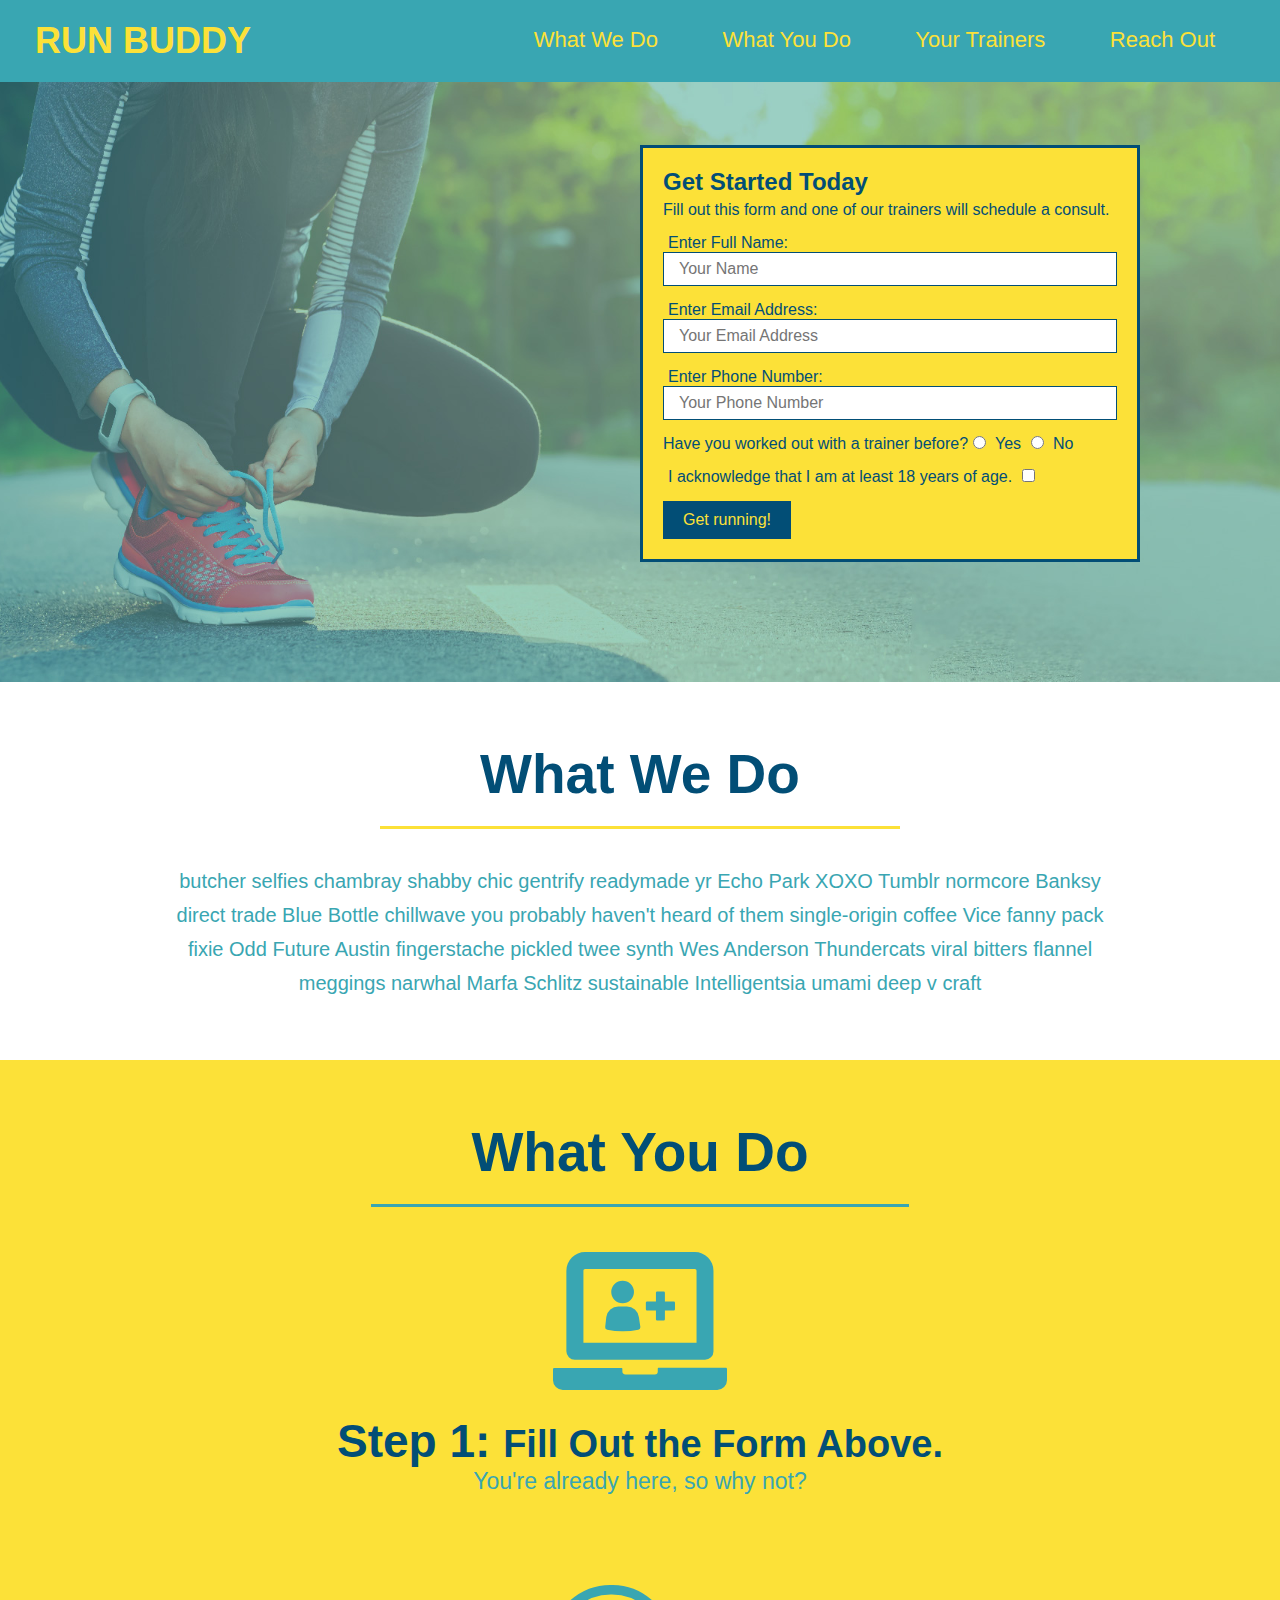
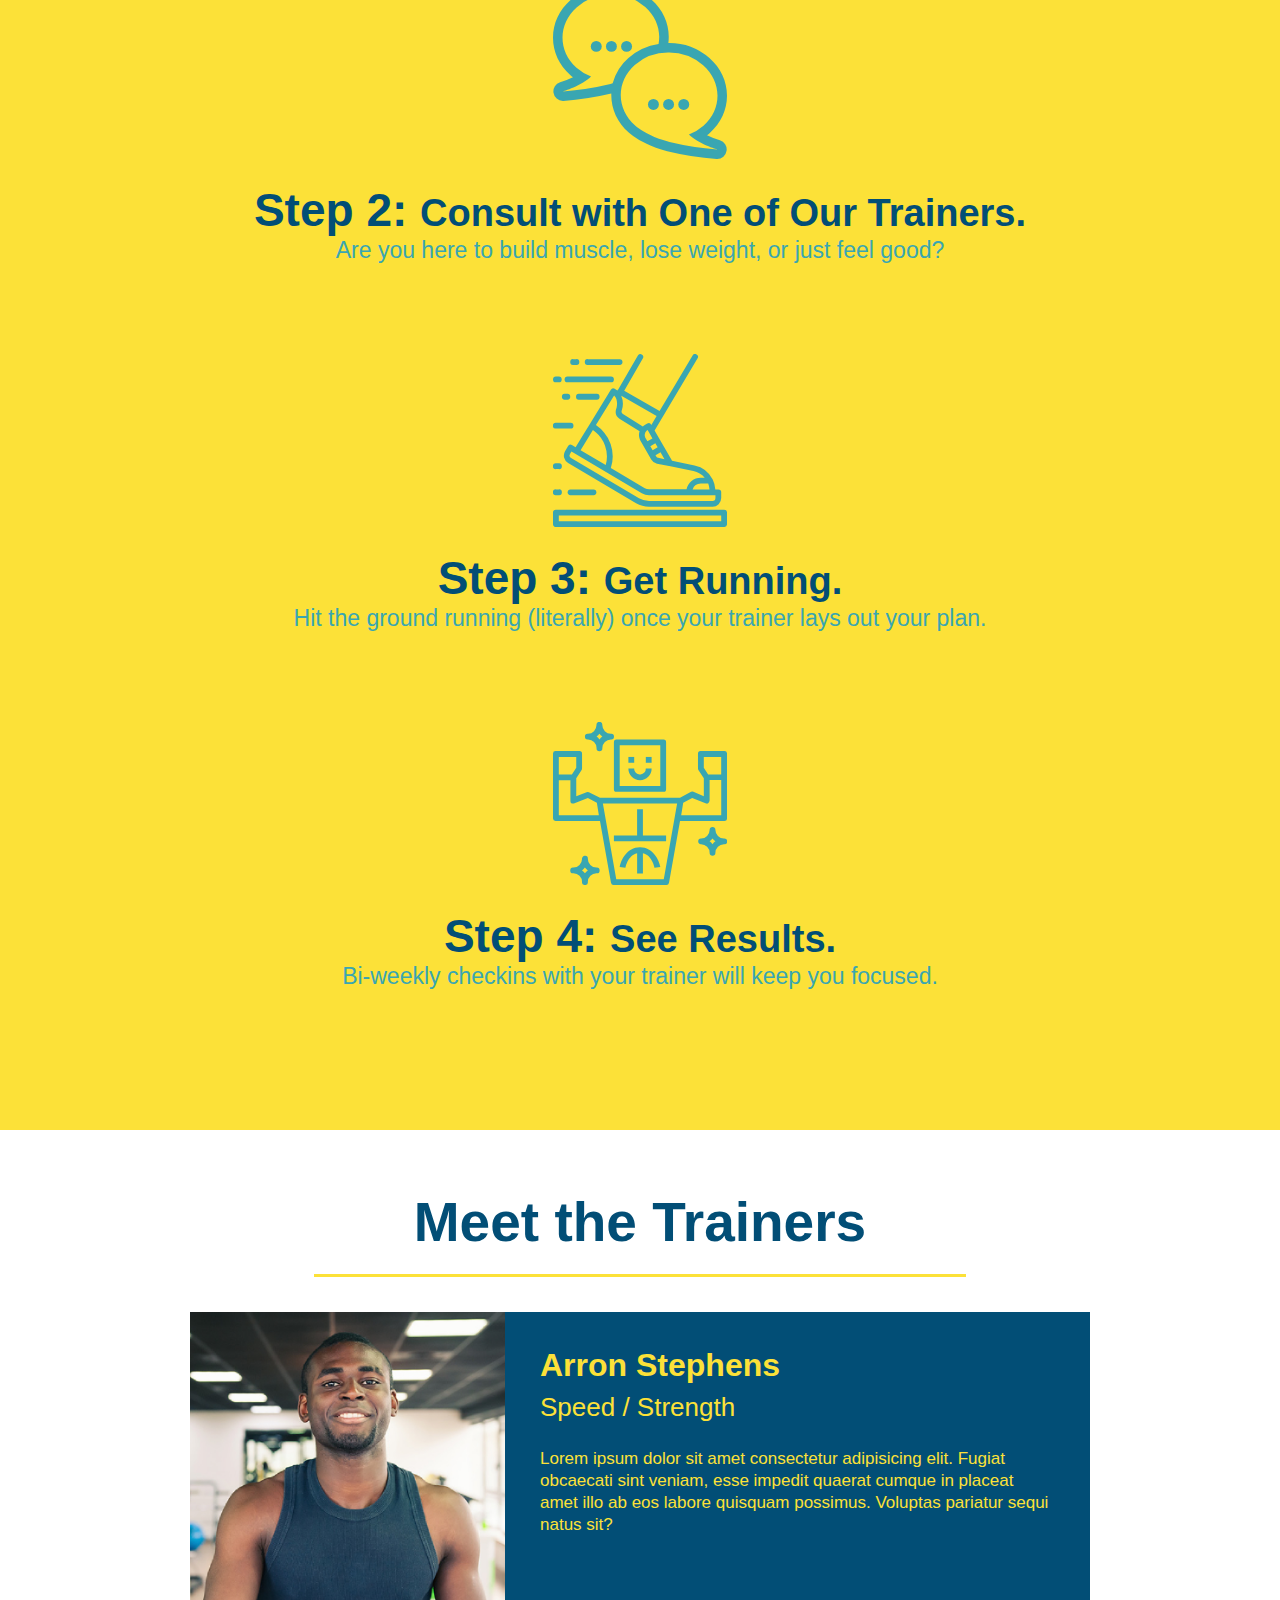
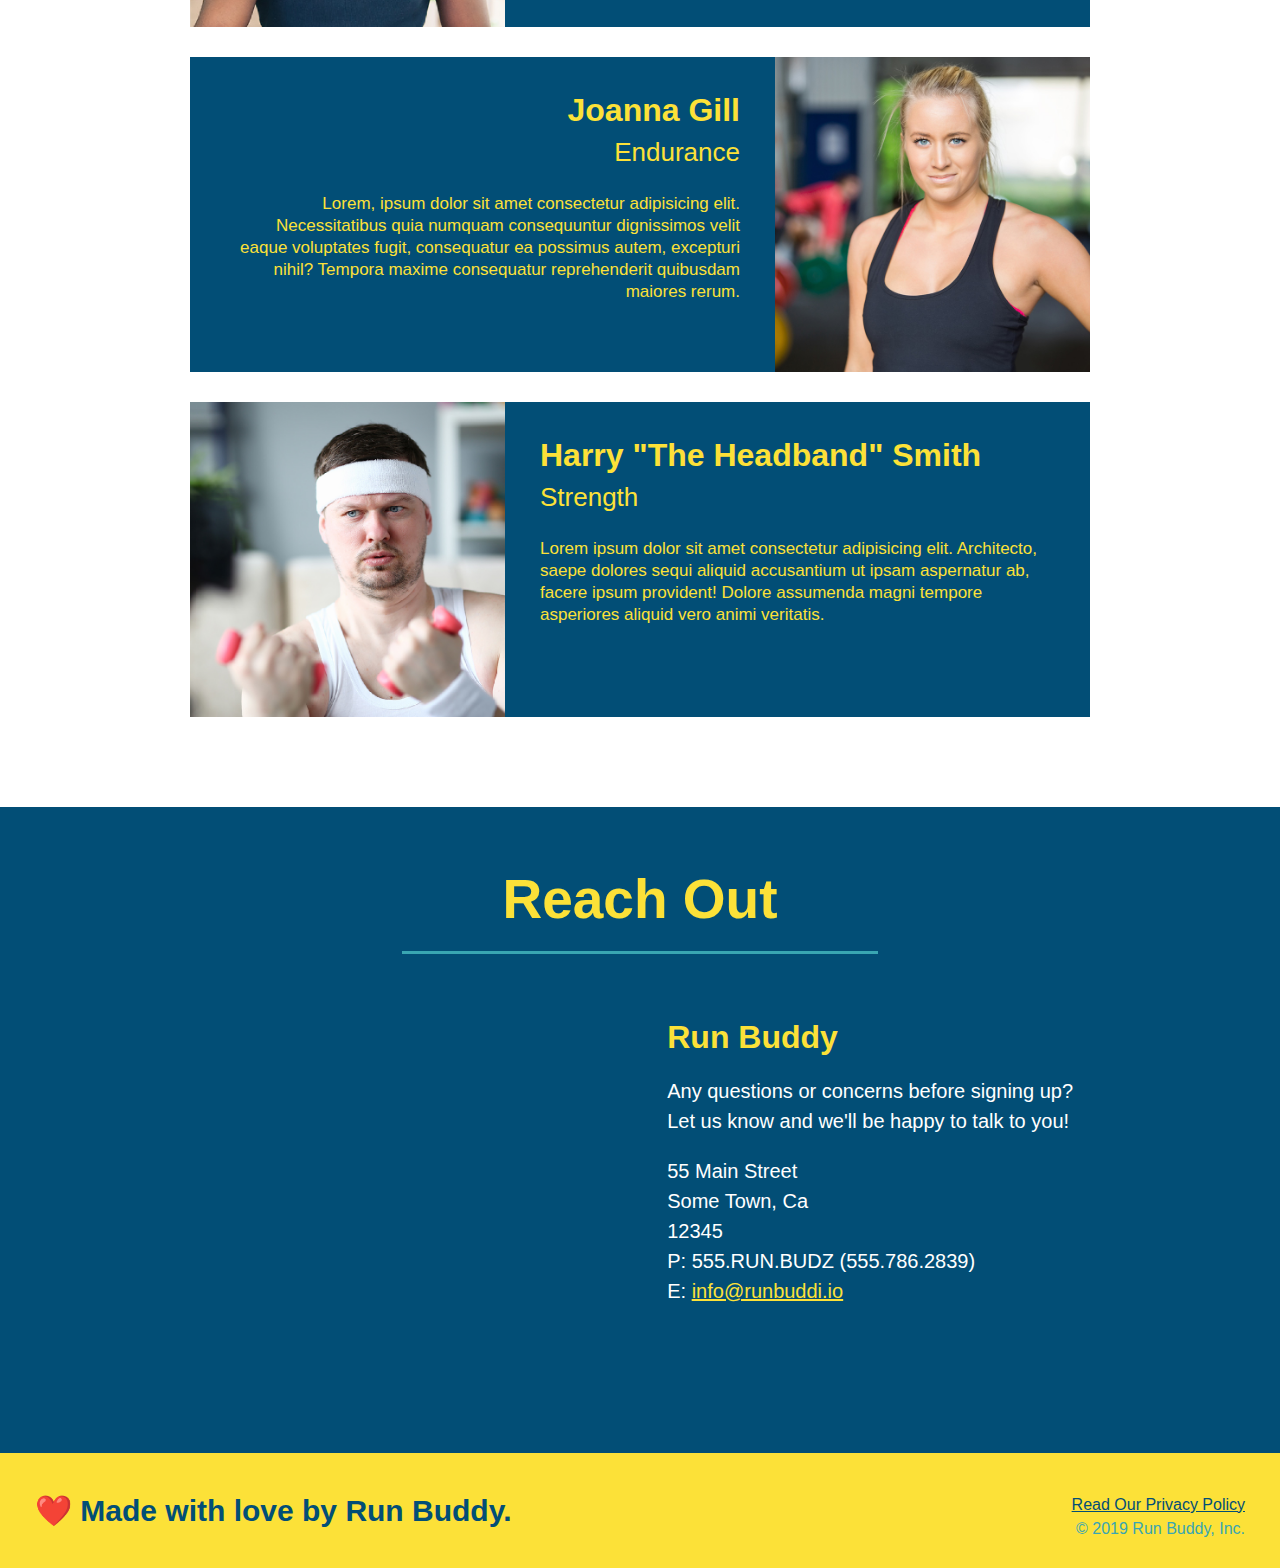
==== index.html @ 312d6d48 "privacy policy" ====
<!DOCTYPE html>
<html lang="en">
<head>
    <meta charset="UTF-8">
    <meta http-equiv="X-UA-Compatible" content="IE=edge">
    <meta name="viewport" content="width=device-width, initial-scale=1.0">
    <title>Run Buddy</title>
    <link rel="stylesheet" href="./assets/css/style.css" />
</head>
<body>
    <!-- navigation -->
    <header>
    <h1>
        <a href="/">RUN BUDDY</a>
    </h1>
    <nav>
        <!-- Unordered List Element -->
        <ul>
            <!-- list item element -->
            <li>
                <!-- anchor item element -->
                <a href="#what-we-do">What We Do</a>
            </li>
            <li>
                <a href="#what-you-do">What You Do</a>
            </li>
            <li>
                <a href="#your-trainers">Your Trainers</a>
            </li>
            <li>
                <a href="#reach-out">Reach Out</a>
            </li>
        </ul>
    </nav>
    </header>

    <!-- hero/jumbotron -->
    <section class="hero">
        <div class="hero-form">
            <h3>Get Started Today</h3>
            <p>Fill out this form and one of our trainers will schedule a consult.</p>
        <!-- add form element -->
        <form>
            <label for="name">Enter Full Name:</label>
            <input class="form-input" type="text" placeholder="Your Name" name="name" id="name" />
        
            <label for="email">Enter Email Address:</label>
            <input class="form-input" type="email" placeholder="Your Email Address" name="email" id="email" />
        
            <label for="phone">Enter Phone Number:</label>
            <input class="form-input" type="tel" placeholder="Your Phone Number" name="phone" id="phone" />
            <p>
                Have you worked out with a trainer before?
                <input type="radio" name="trainer-confirm" id="trainer-yes" />
                <label for="trainer-yes">Yes</label>
                <input type="radio" name="trainer-confirm" id="trainer-no" />
                <label for="trainer-no">No</label>
            </p>
            <p>
                <label for="age-confirm">
                    I acknowledge that I am at least 18 years of age.
                </label>
                <input type="checkbox" name="age-confirm" id="age-confirm" />
            </p>
            <!-- my code i initially put in
            <input type="submit" name="submit" id="submit" />
            <button for="submit">Get Running!</button> -->
            <button type="submit">
                Get running!
            </button>
        </form>
        </div>
    </section>
    <!-- end hero -->

    <!-- "what we do" section -->
    <section id="what-we-do" class="intro">
        <h2 class="section-title primary-border">What We Do</h2> 
        <p>
            butcher selfies chambray shabby chic gentrify readymade yr Echo Park XOXO Tumblr normcore Banksy direct trade Blue Bottle chillwave you probably haven't heard of them single-origin coffee Vice fanny pack fixie Odd Future Austin fingerstache pickled twee synth Wes Anderson Thundercats viral bitters flannel meggings narwhal Marfa Schlitz sustainable Intelligentsia umami deep v craft 
        </p>
    </section>

    <!-- "what you do" section -->
    <section id="what-you-do" class="steps"> 
        <h2 class="section-title secondary-border">What You Do</h2> 

        <div>
            <!-- insert this img element -->
            <img src="./assets/images/step-1.svg" alt="" />
            <h3>Step 1: <span>Fill Out the Form Above.</span></h3>
            <p>You're already here, so why not?</p>
        </div>

        <div>
            <img src="./assets/images/step-2.svg" alt="" />
            <h3>Step 2: <span>Consult with One of Our Trainers.</span></h3>
            <p>Are you here to build muscle, lose weight, or just feel good?</p>
        </div>

        <div>
            <img src="./assets/images/step-3.svg" alt="" />
            <h3>Step 3: <span>Get Running.</span></h3>
            <p>Hit the ground running (literally) once your trainer lays out your plan.</p>
        </div>

        <div>
            <img src="./assets/images/step-4.svg" alt="" />
            <h3>Step 4: <span>See Results.</span></h3>
            <p>Bi-weekly checkins with your trainer will keep you focused.</p>
        </div>
    </section>    

    <!-- "meet the trainers" section-->
    <section id="your-trainers" class="trainers">
        <h2 class="section-title primary-border">
            Meet the Trainers
        </h2>
        <article class="trainer">
            <img src="./assets/images/trainer-1.jpg" alt="Arron Stephens in his workout clothes, ready to pump iron." />
            <div class="trainer-bio text-left">
                <h3>Arron Stephens</h3>
                <h4>Speed / Strength</h4>
                <p>
                    Lorem ipsum dolor sit amet consectetur adipisicing elit. Fugiat obcaecati sint veniam, esse impedit quaerat cumque in placeat amet illo ab eos labore quisquam possimus. Voluptas pariatur sequi natus sit?
                </p>
            </div>
        </article>
        <article class="trainer">
            <!-- had the image source here instead of after, before looking at the provided code -->
            <div class="trainer-bio text-right">
                <h3>Joanna Gill</h3>
                <h4>Endurance</h4>
                <p>
                    Lorem, ipsum dolor sit amet consectetur adipisicing elit. Necessitatibus quia numquam consequuntur dignissimos velit eaque voluptates fugit, consequatur ea possimus autem, excepturi nihil? Tempora maxime consequatur reprehenderit quibusdam maiores rerum.
                </p>
            </div>
            <img src="./assets/images/trainer-2.jpg" alt="Joanna Gill in her workout clothes, ready for a run." />
        </article>
        <article class="trainer">
            <img src="./assets/images/trainer-3.jpg" alt="Harry 'The Headband' Smith in his workout clothes, holding weights." />
            <div class="trainer-bio text-left">
                <h3>Harry "The Headband" Smith</h3>
                <h4>Strength</h4>
                <p>
                    Lorem ipsum dolor sit amet consectetur adipisicing elit. Architecto, saepe dolores sequi aliquid accusantium ut ipsam aspernatur ab, facere ipsum provident! Dolore assumenda magni tempore asperiores aliquid vero animi veritatis.
                </p>
            </div>
        </article>
    </section>
    
    <!-- "reach out" section -->
    <section id="reach-out" class="contact">
        <h2 class="section-title secondary-border">Reach Out</h2>
        <div class="contact-info">
            <iframe src="https://www.google.com/maps/embed?pb=!1m18!1m12!1m3!1d3126.591413685088!2d-121.3497214490414!3d38.404695283339905!2m3!1f0!2f0!3f0!3m2!1i1024!2i768!4f13.1!3m3!1m2!1s0x809ac0a94593c237%3A0xb97032f7cb98a18d!2sWaterman%20Ranch%2C%209421%20Red%20Spruce%20Way%2C%20Elk%20Grove%2C%20CA%2095624!5e0!3m2!1sen!2sus!4v1647706991191!5m2!1sen!2sus" 
                width="400" 
                height="400" 
                style="border:0;" 
                allowfullscreen="" 
                loading="lazy">
            </iframe>
            <div>
                <h3>Run Buddy</h3>
                <p>
                    Any questions or concerns before signing up?
                    <br />
                    Let us know and we'll be happy to talk to you!
                </p>
                <address>
                    55 Main Street <br />
                    Some Town, Ca <br />
                    12345 <br />
                    P: 555.RUN.BUDZ (555.786.2839) <br />
                    E: <a href="mailto:info@runbuddi.io">info@runbuddi.io</a>
                </address>
            </div>
        </div>
    </section>

    <!-- footer -->
    <footer>
        <h2>❤️ Made with love by Run Buddy.</h2>
        <div>
            <a href="./privacy-policy.html">Read Our Privacy Policy</a><br />
            &copy; 2019  Run Buddy, Inc.
        </div>
    </footer>
</body>
</html>
---- assets/css/style.css ----
/* removing the default browser-enforced styles */
* {
    margin: 0;
    padding: 0;
    box-sizing: border-box;
}

body {
    /* Font and Font Colouring */
    color: #39a6b2;
    font-family: Helvetica, Arial, sans-serif;
}
/* applying styles to the <header */
header {
    padding: 20px 35px;
    background-color: #39a6b2;
}

/* styles the header's <h1> tag */
header h1 {
    font-weight: bold;
    font-size: 36px;
    color: #fce138;
    margin: 0;
    display: inline;
}

/* styles the header's <a> tag */
header a {
    text-decoration: none;
    color: #fce138;
}

/* styles the header's <nav> tag */
header nav {
    float: right;
    margin: 7px 0;
}

/* styles the <li> elements of the <nav> tag */
header nav ul li {
    display: inline;
}

/* styles the <a> tags under the <li> tag */
header nav ul li a {
    margin: 0 30px;
    font-weight: lighter;
    font-size: 22px;
}

/* styles the <footer> element */
footer {
    background: #fce138;
    width: 100%;
    padding: 40px 35px;
}

/* styles the <h2> element under the <footer> element */
footer h2 {
    display: inline;
    color: #024e76;
    font-size: 30px;
    margin: 0;
}

/* styles the <div> elements under the <footer> element */
footer div {
    float: right;
    line-height: 1.5;
    text-align: right;
}

/* styles the <a> element under the <footer> element */
footer a {
    color: #024e76;
}

/* section styling */
section {
    padding: 60px;;
}

/* hero styles start */
.hero {
    background-image: url(../images/hero-bg.jpg);
    height: 600px;
    background-size: cover;
    background-position: center;
    position: relative;
}

.hero-form {
    border: solid 3px #024e76;
    background-color: #fce138;
    color: #024e76;
    padding: 20px;
    width: 500px;
    position: absolute;
    bottom: 120px;
    right: 140px;
}

/* styling the form box */
section div h3 {
    margin: 0;
    font-size: 30px;
}

.hero-form p {
    margin: 5px 0 15px 0;
}

.hero-form h3 {
    font-size: 24px;
    margin: 0;
}

.form-input {
    border: 1px solid #024e76;
    display: block;
    padding: 7px 15px;
    font-size: 16px;
    color: #024e76;
    width: 100%;
    margin-bottom: 15px;
}

.hero-form label {
    margin: 0 5px;
}

.hero-form button {
    color:#fce138;
    background-color: #024e76;
    border:none;
    padding: 10px 20px;
    font-size: 16px;
}
/* hero styles end */

.section-title {
    font-size: 55px;
    color: #024e76;
    margin-bottom: 35px;
    padding: 0 100px 20px 100px;
    display: inline-block;
    border-bottom: 3px solid;
}

.primary-border {
    border-color: #fce138;
}

.secondary-border {
    border-color: #39a6b2;
}

/* intro styles start */
.intro {
    text-align: center;
}

.intro p {
    line-height: 1.7;
    color: #39a6b2;
    width: 80%;
    font-size: 20px;
    margin: 0 auto;
}
/* intro styles end */

/* steps styles start */
.steps {
    text-align: center;
    background: #fce138;
}

.steps div {
    margin-bottom: 80px;
}

.steps img {
    width: 15%;
    margin: 10px 0;
}

.steps h3 {
    color: #024e76;
    font-size: 46px;
    margin-top: 10px;
}

.steps p {
    color: #39a6b2;
    font-size: 23px;
}

.steps span {
    font-size: 38px;
}
/* steps styles end */

/* trainers styles start */
.trainers {
    text-align: center;
}

.trainer {
    width: 900px;
    margin: 0 auto 30px auto;
    background: #024e76;
    color: #fce138;
    overflow: auto;
}

.trainer img {
    width: 35%;
    float: left;
}

.trainer-bio {
    padding: 35px;
    float: left;
    width: 65%;
}

.trainer-bio h3 {
    font-size: 32px;
    margin-bottom: 8px;
}

.trainer-bio h4 {
    font-weight: lighter;
    font-size: 26px;
    margin-bottom: 25px;
}

.trainer-bio p {
    font-size: 17px;
    line-height: 1.3;
}

/* Utility class CSS */
.text-left {
    text-align: left;
}

.text-right {
    text-align: right;
}
/* trainers style end */

/* contact styling */
.contact {
    background-color: #024e76;
    text-align: center;
}

.contact h2 {
    color: #fce138;
}

.contact-info iframe {
    width: 400px;
    height: 400px;
}

/* what i had done 
.contact-info div {
    display: inline-block;
    text-align: left;
    line-height: 1.5;
    color: #ffffff;
    padding: 60px;
}
*/
.contact-info div {
    width: 410px;
    display: inline-block;
    vertical-align: top;
    text-align: left;
    margin: 30px 0 0 60px;
    color: #ffffff;
}

.contact-info div h3 {
    color: #fce138;
    font-size: 32px;
}

.contact-info p,
.contact-info address {
    margin: 20px 0;
    line-height: 1.5;
    font-size: 20px;
    font-style: normal;
}

.contact-info div a {
    color: #fce138;
}
/* reach out styles end */
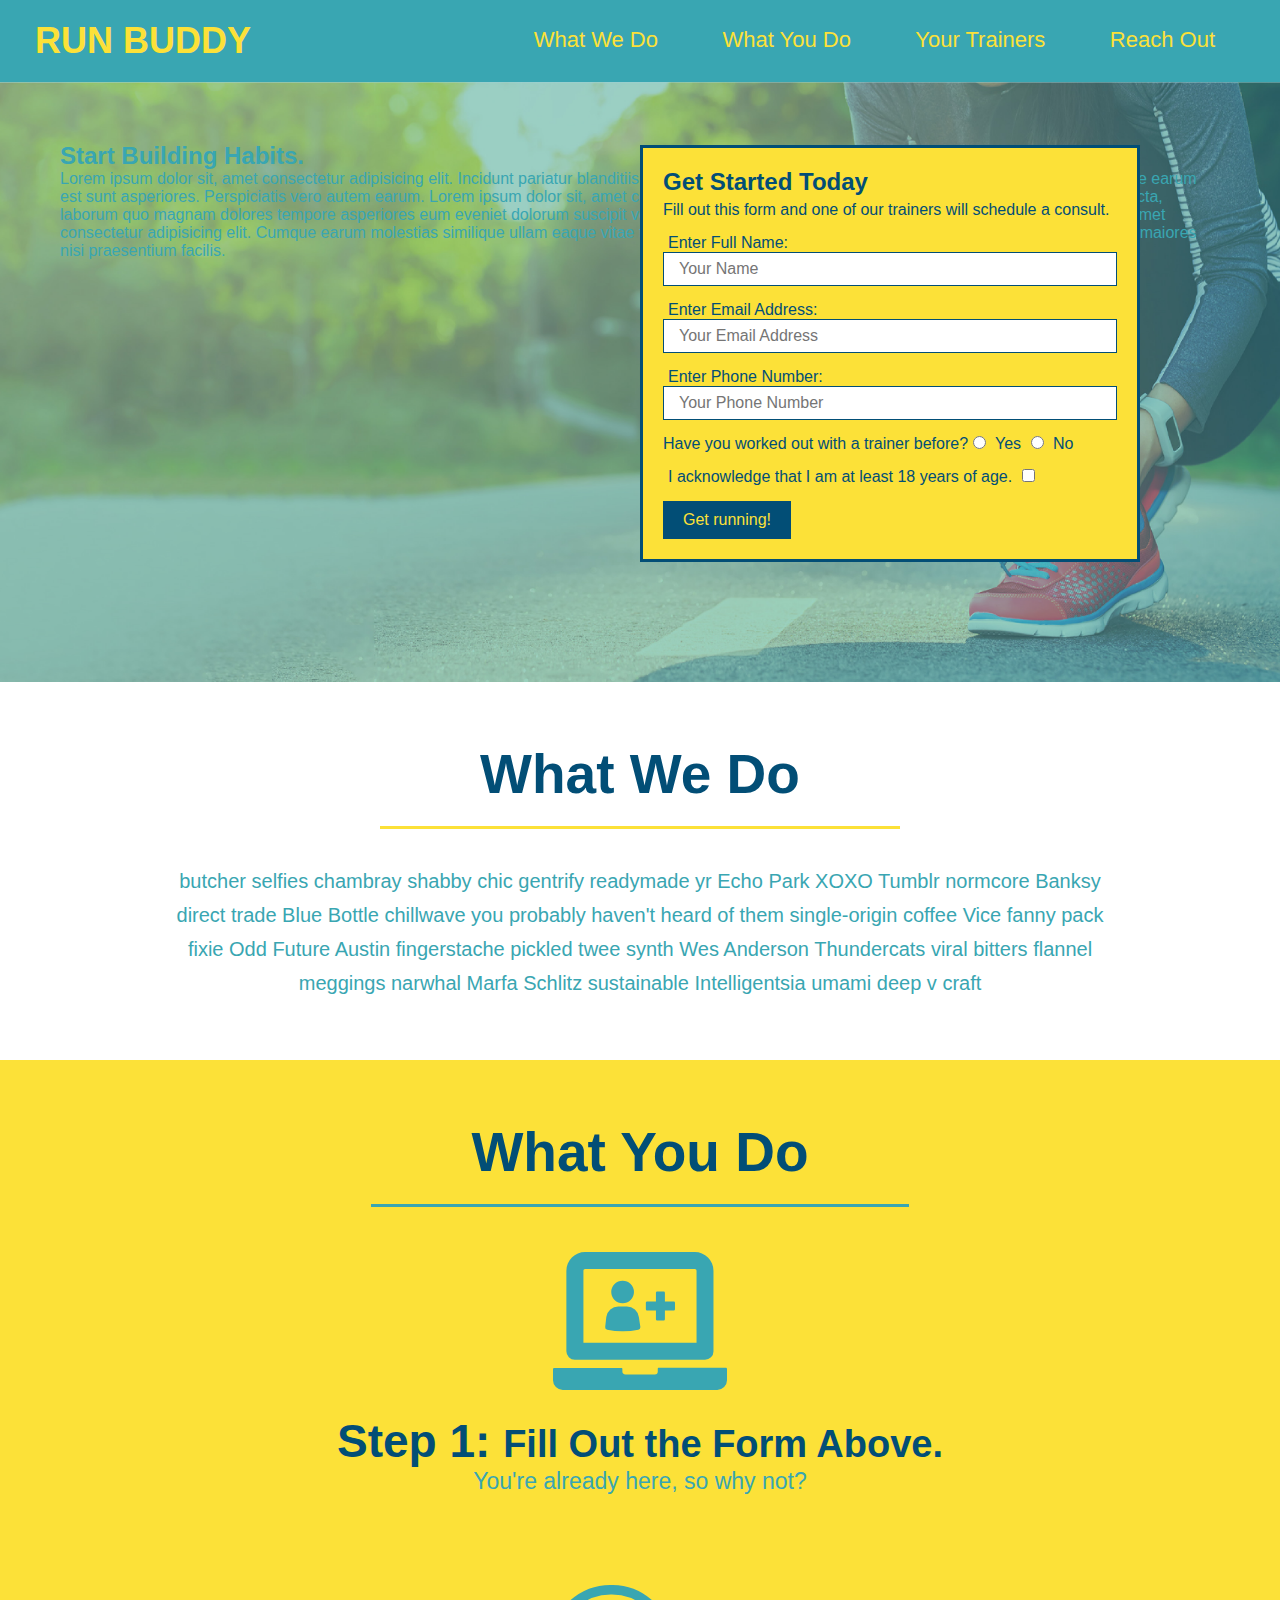
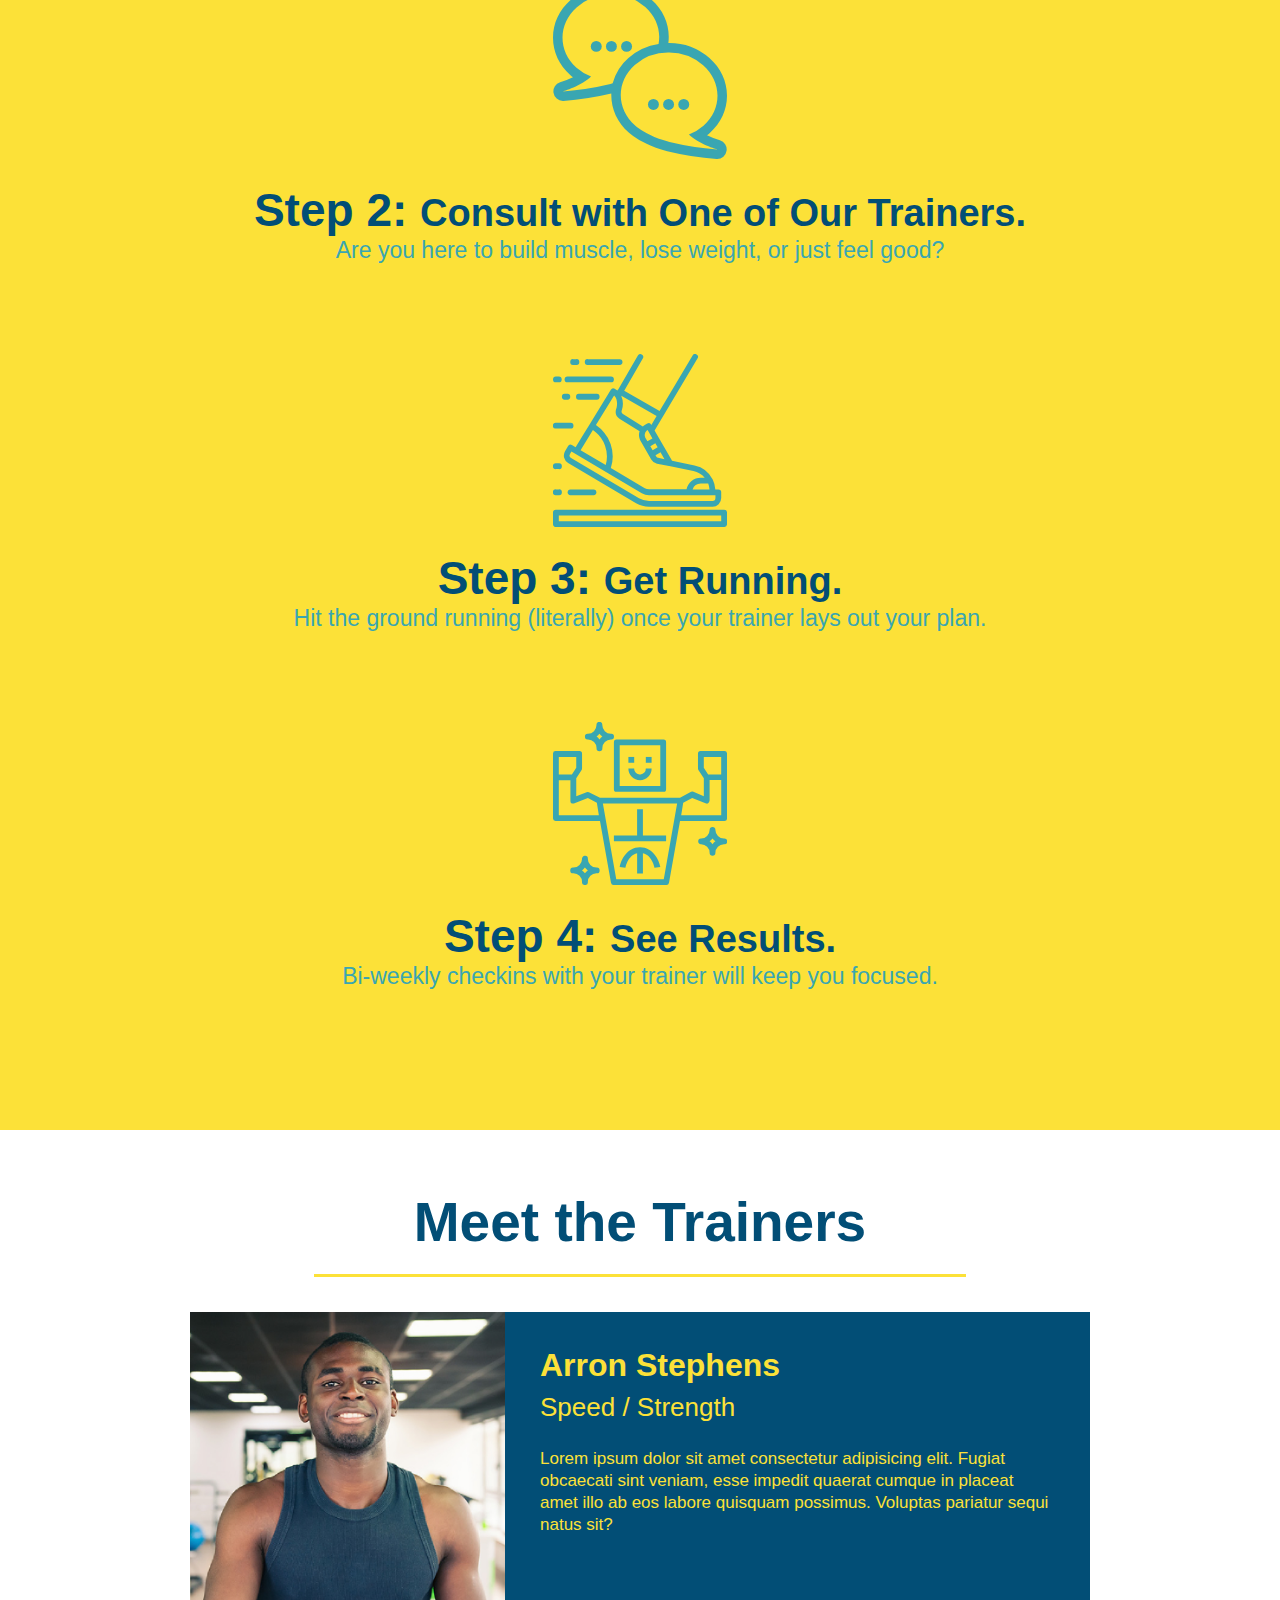
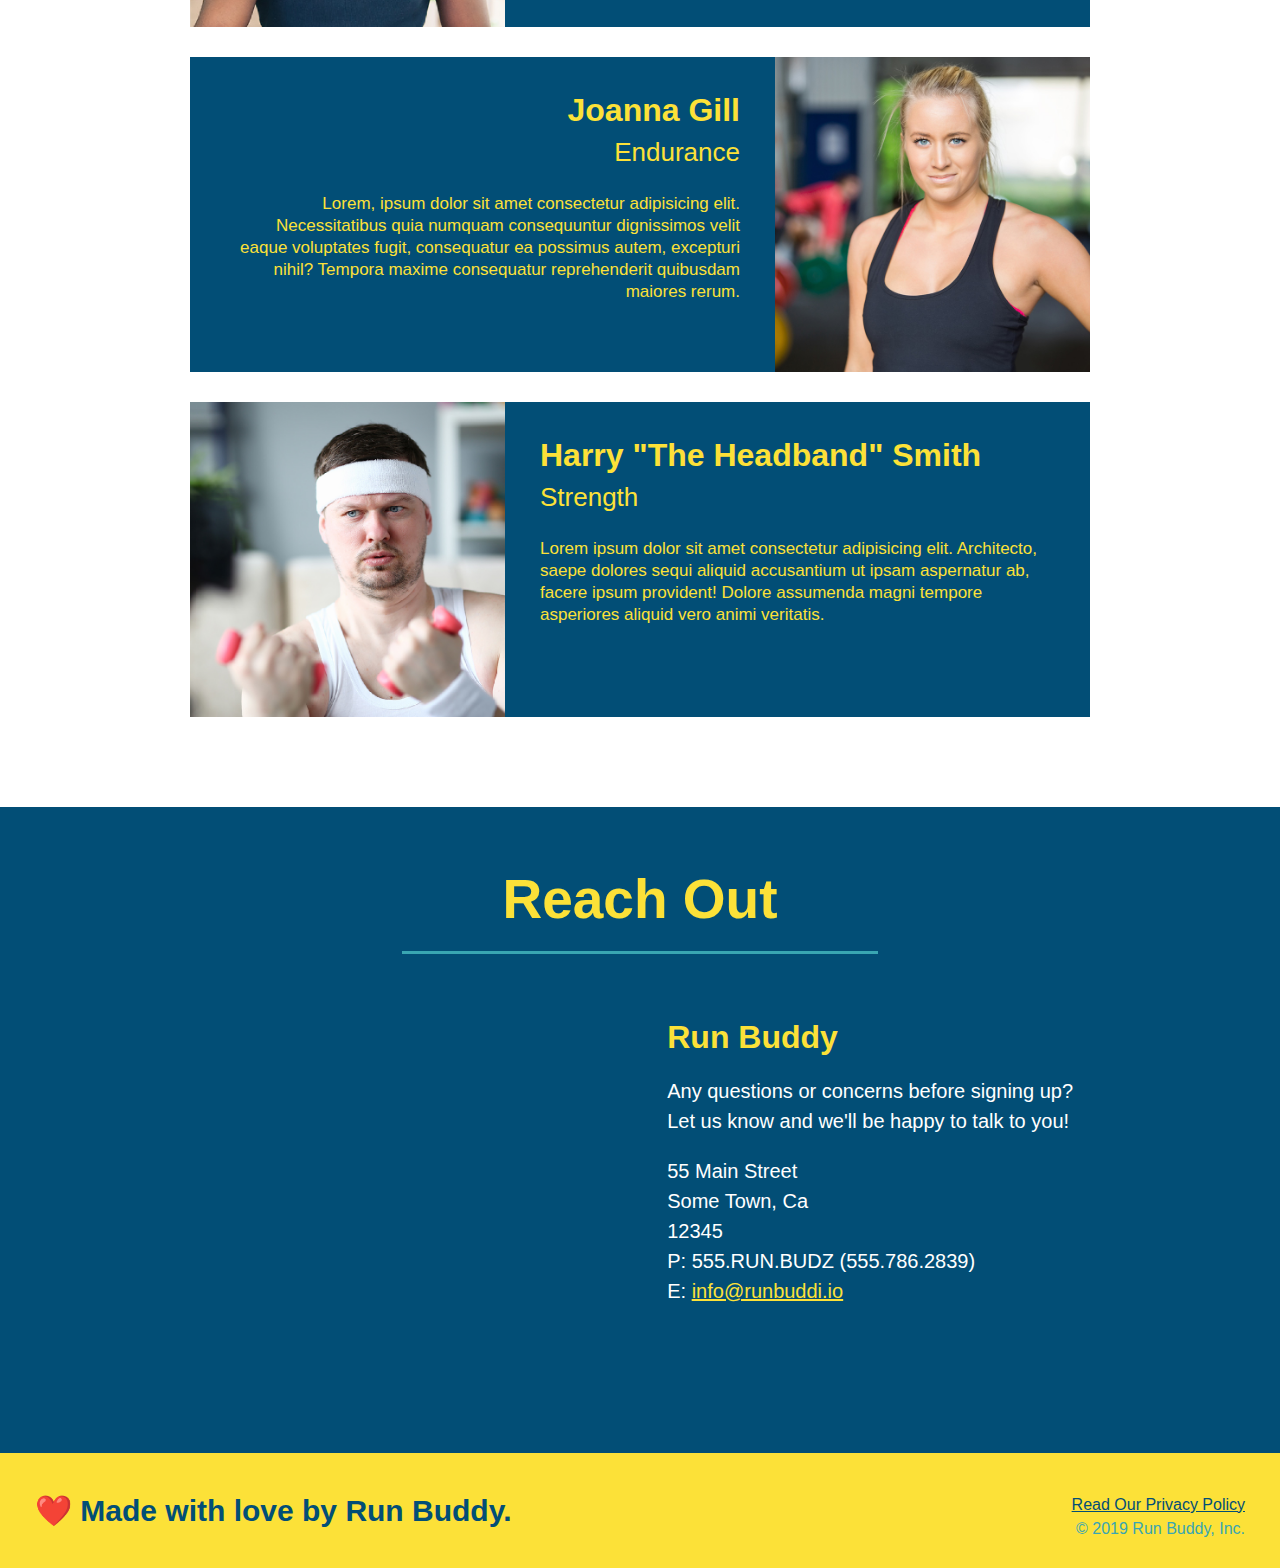
==== commit 0c5ca69e: "add content to hero, replace image" ====
--- a/index.html
+++ b/index.html
@@ -36,6 +36,15 @@
 
     <!-- hero/jumbotron -->
     <section class="hero">
+        <!-- Hero Element Updates -->
+        <div class="hero-cta">
+            <h2>
+                Start Building Habits.
+            </h2>
+            <p>
+                Lorem ipsum dolor sit, amet consectetur adipisicing elit. Incidunt pariatur blanditiis neque nisi quisquam ad nulla id laboriosam eveniet. Aut natus sapiente earum est sunt asperiores. Perspiciatis vero autem earum. Lorem ipsum dolor sit, amet consectetur adipisicing elit. Recusandae quae sit ut libero ipsum cum dicta, laborum quo magnam dolores tempore asperiores eum eveniet dolorum suscipit voluptatibus dignissimos deleniti reprehenderit. Lorem ipsum, dolor sit amet consectetur adipisicing elit. Cumque earum molestias similique ullam eaque vitae temporibus natus et. Quas ex eveniet dolorem illum repellat id adipisci maiores nisi praesentium facilis.
+            </p>
+        </div>
         <div class="hero-form">
             <h3>Get Started Today</h3>
             <p>Fill out this form and one of our trainers will schedule a consult.</p>
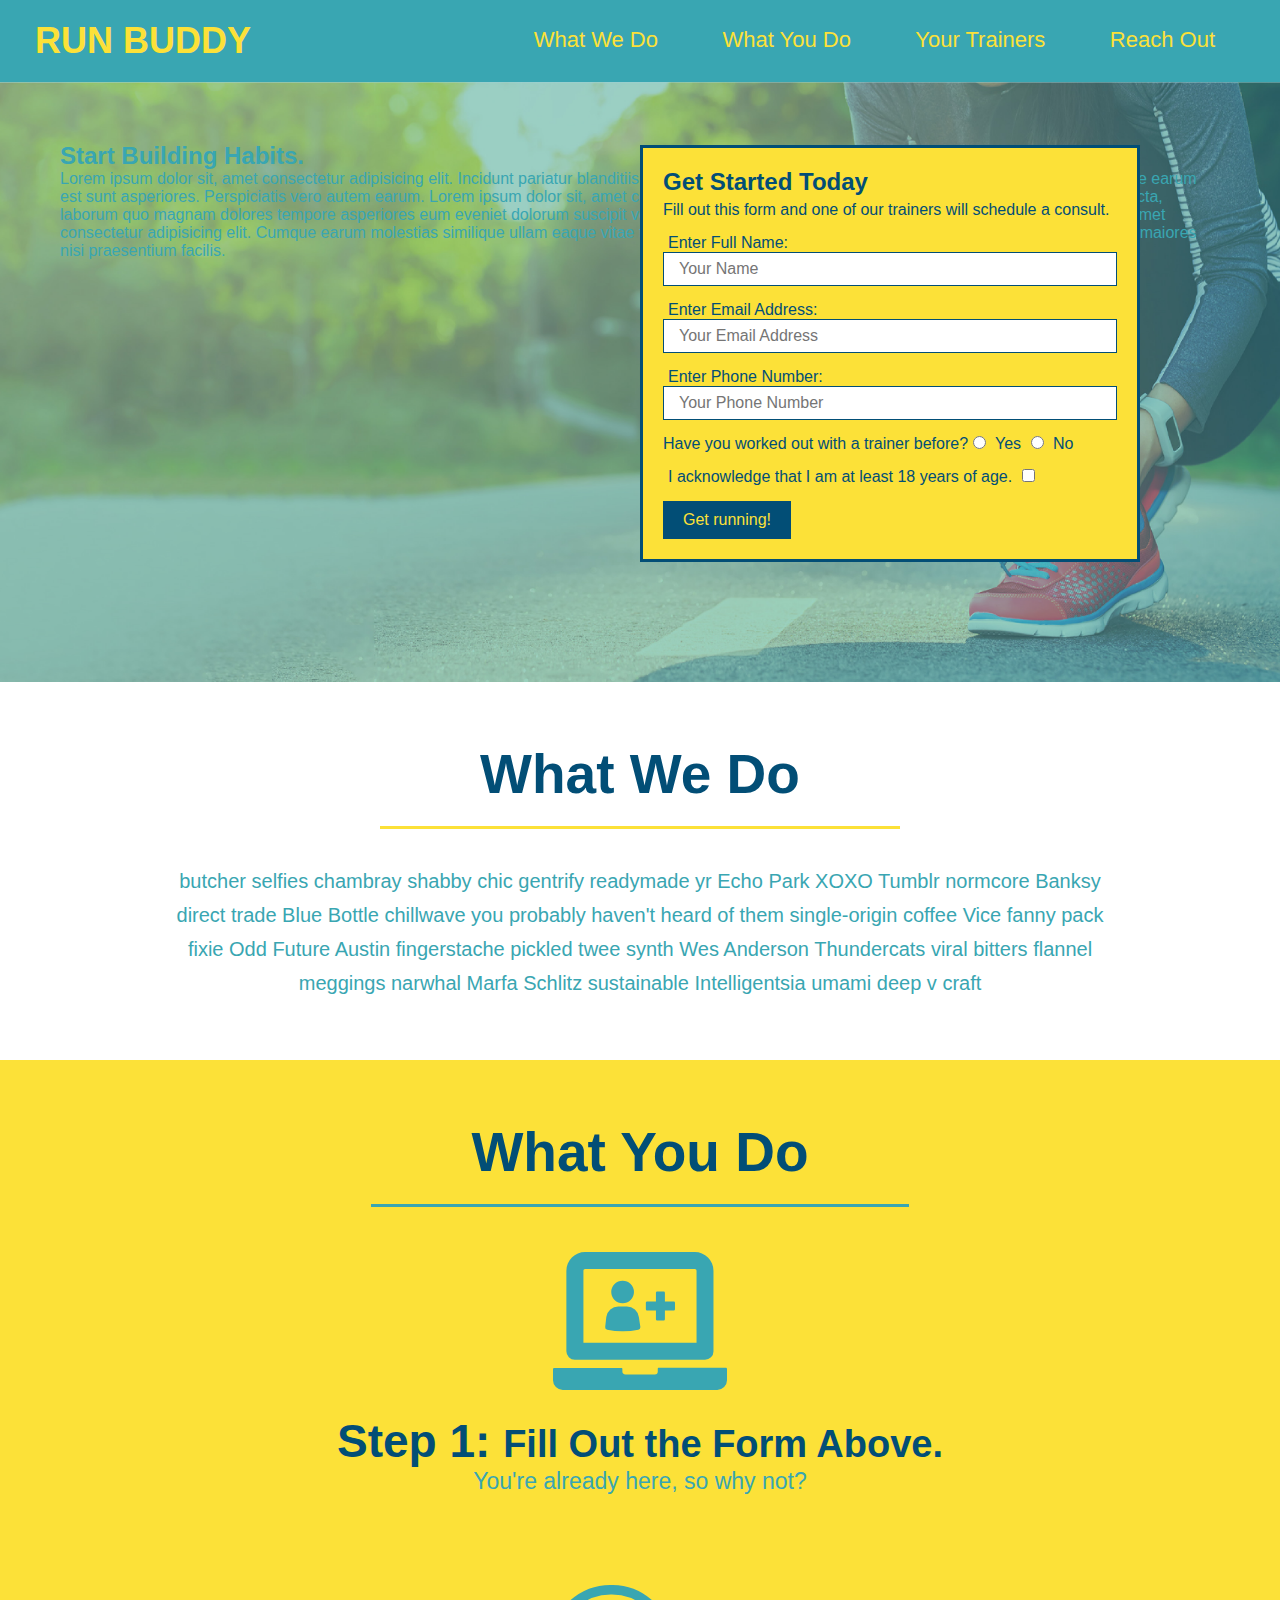
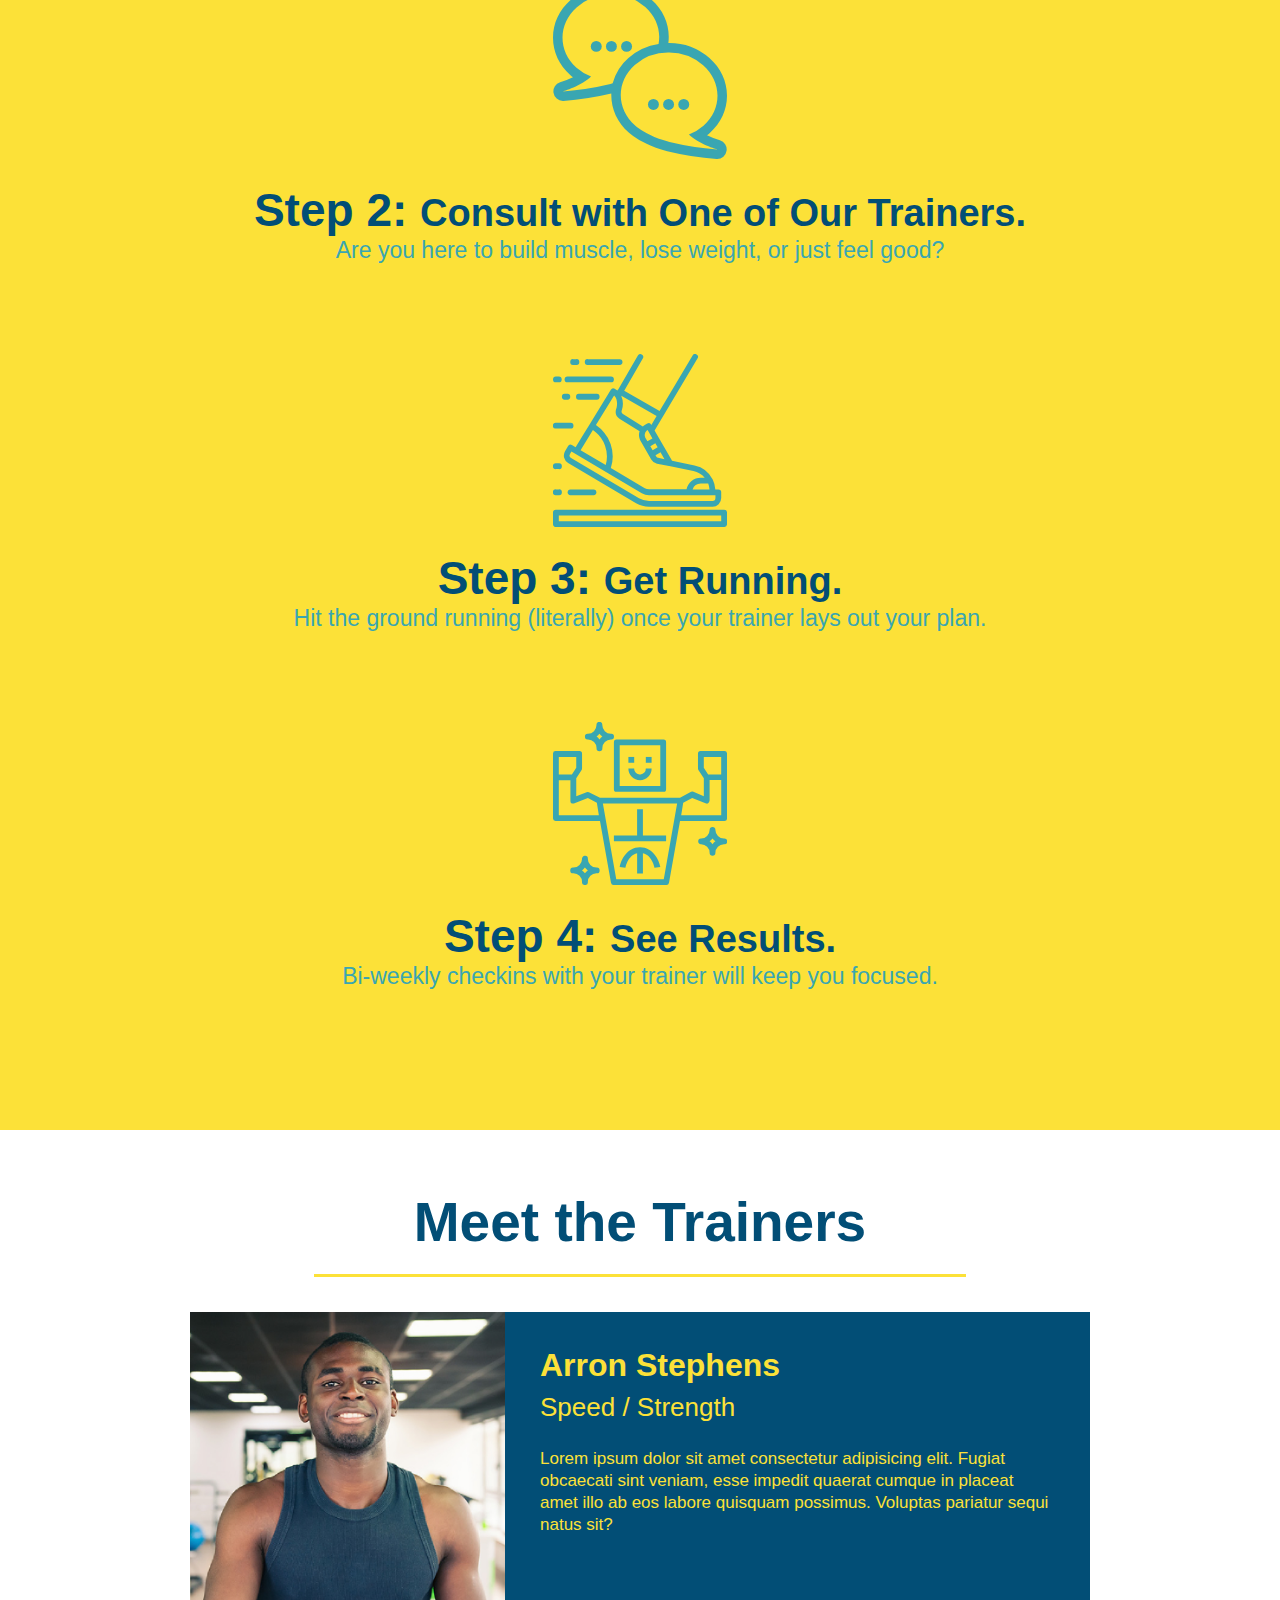
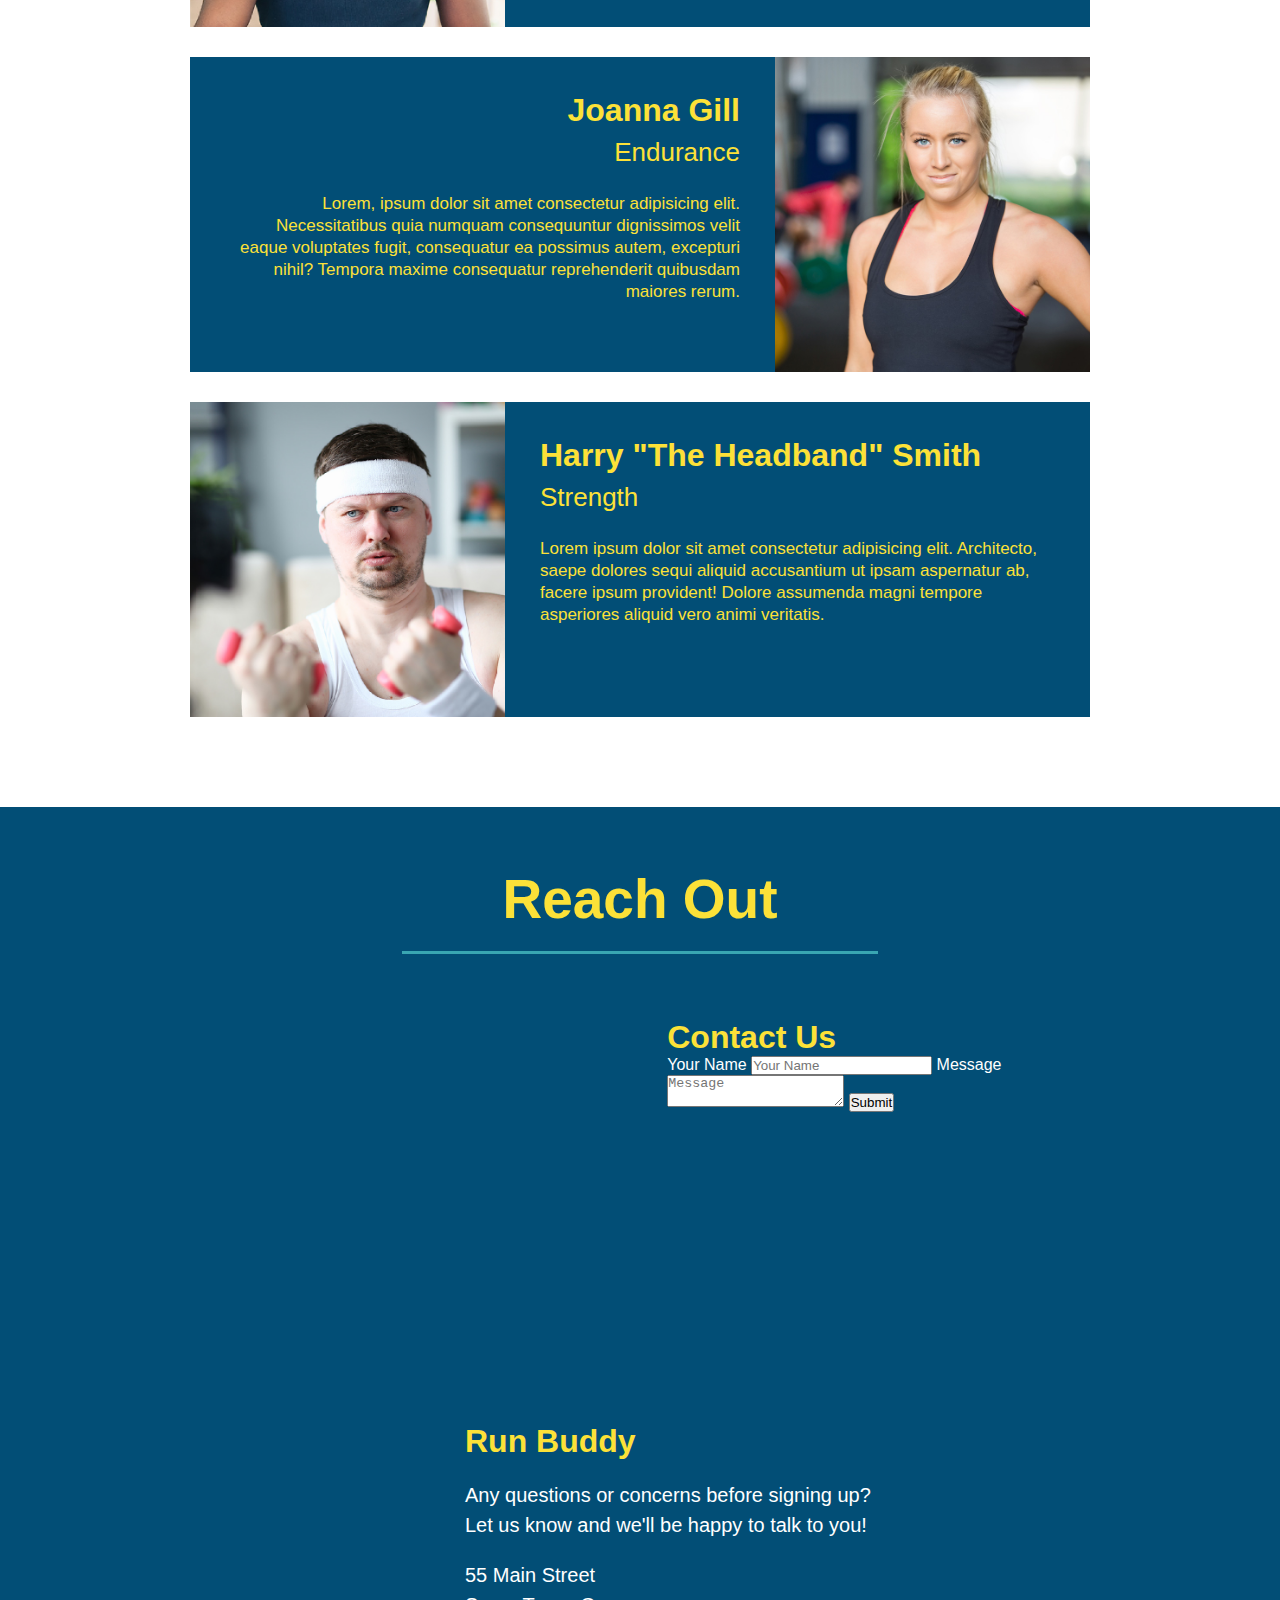
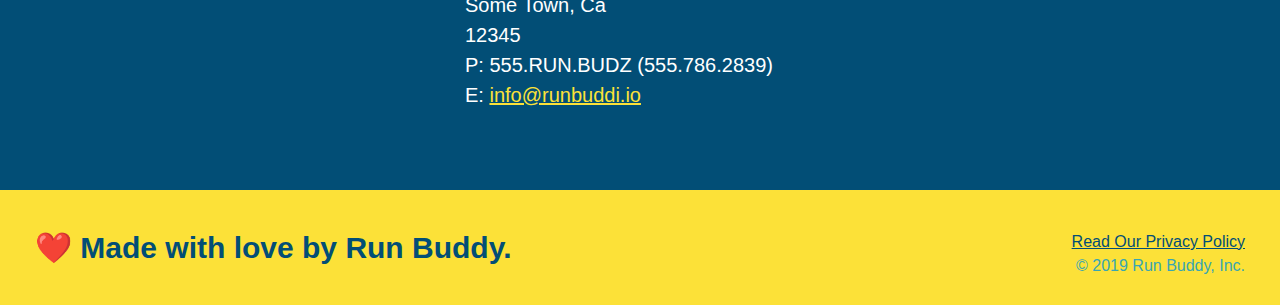
==== commit 97f13edf: "add contact form" ====
--- a/index.html
+++ b/index.html
@@ -169,6 +169,19 @@
                 allowfullscreen="" 
                 loading="lazy">
             </iframe>
+            <!-- Contact Form -->
+            <div class="contact-form">
+                <h3>Contact Us</h3>
+                <form>
+                    <label for="contact-name">Your Name</label>
+                    <input type="text" id="contact-name" placeholder="Your Name" />
+
+                    <label for="contact-message">Message</label>
+                    <textarea id="contact-message" placeholder="Message"></textarea>
+
+                    <button type="submit">Submit</button>
+                </form>
+            </div>
             <div>
                 <h3>Run Buddy</h3>
                 <p>
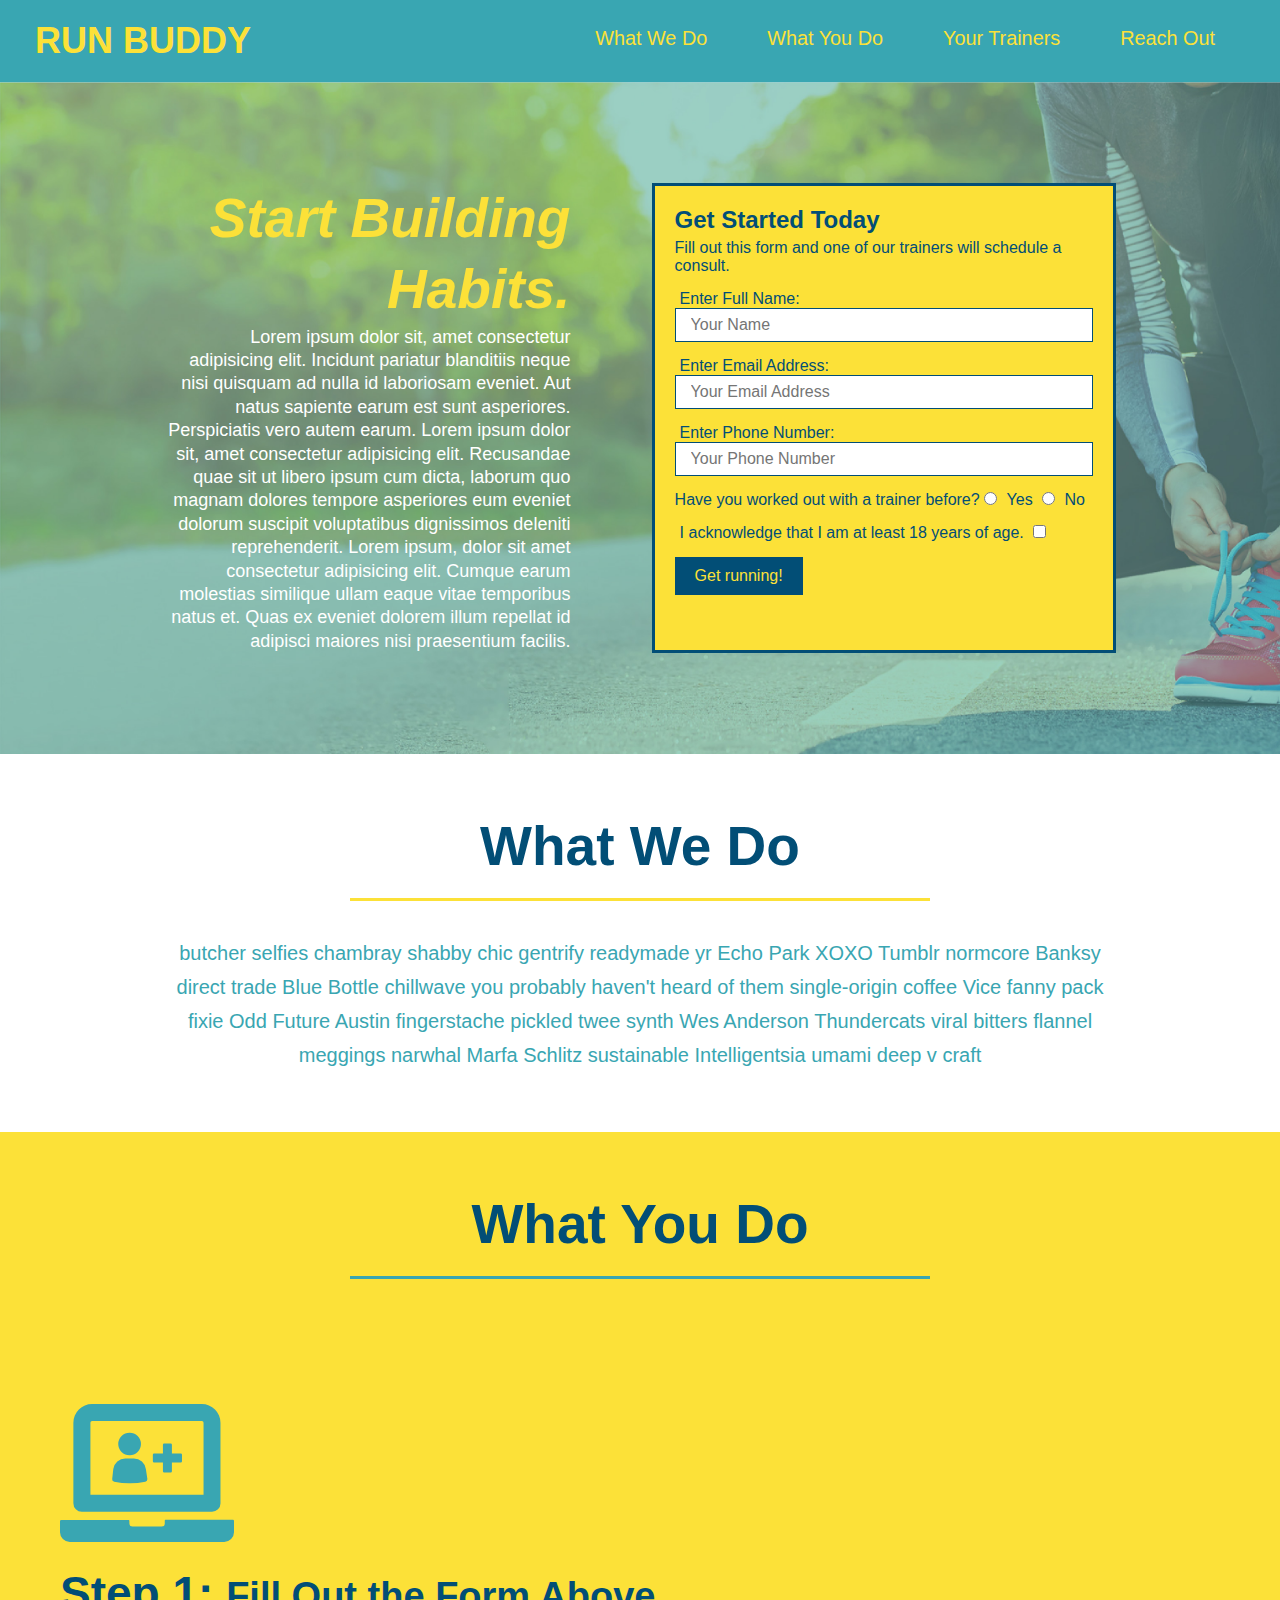
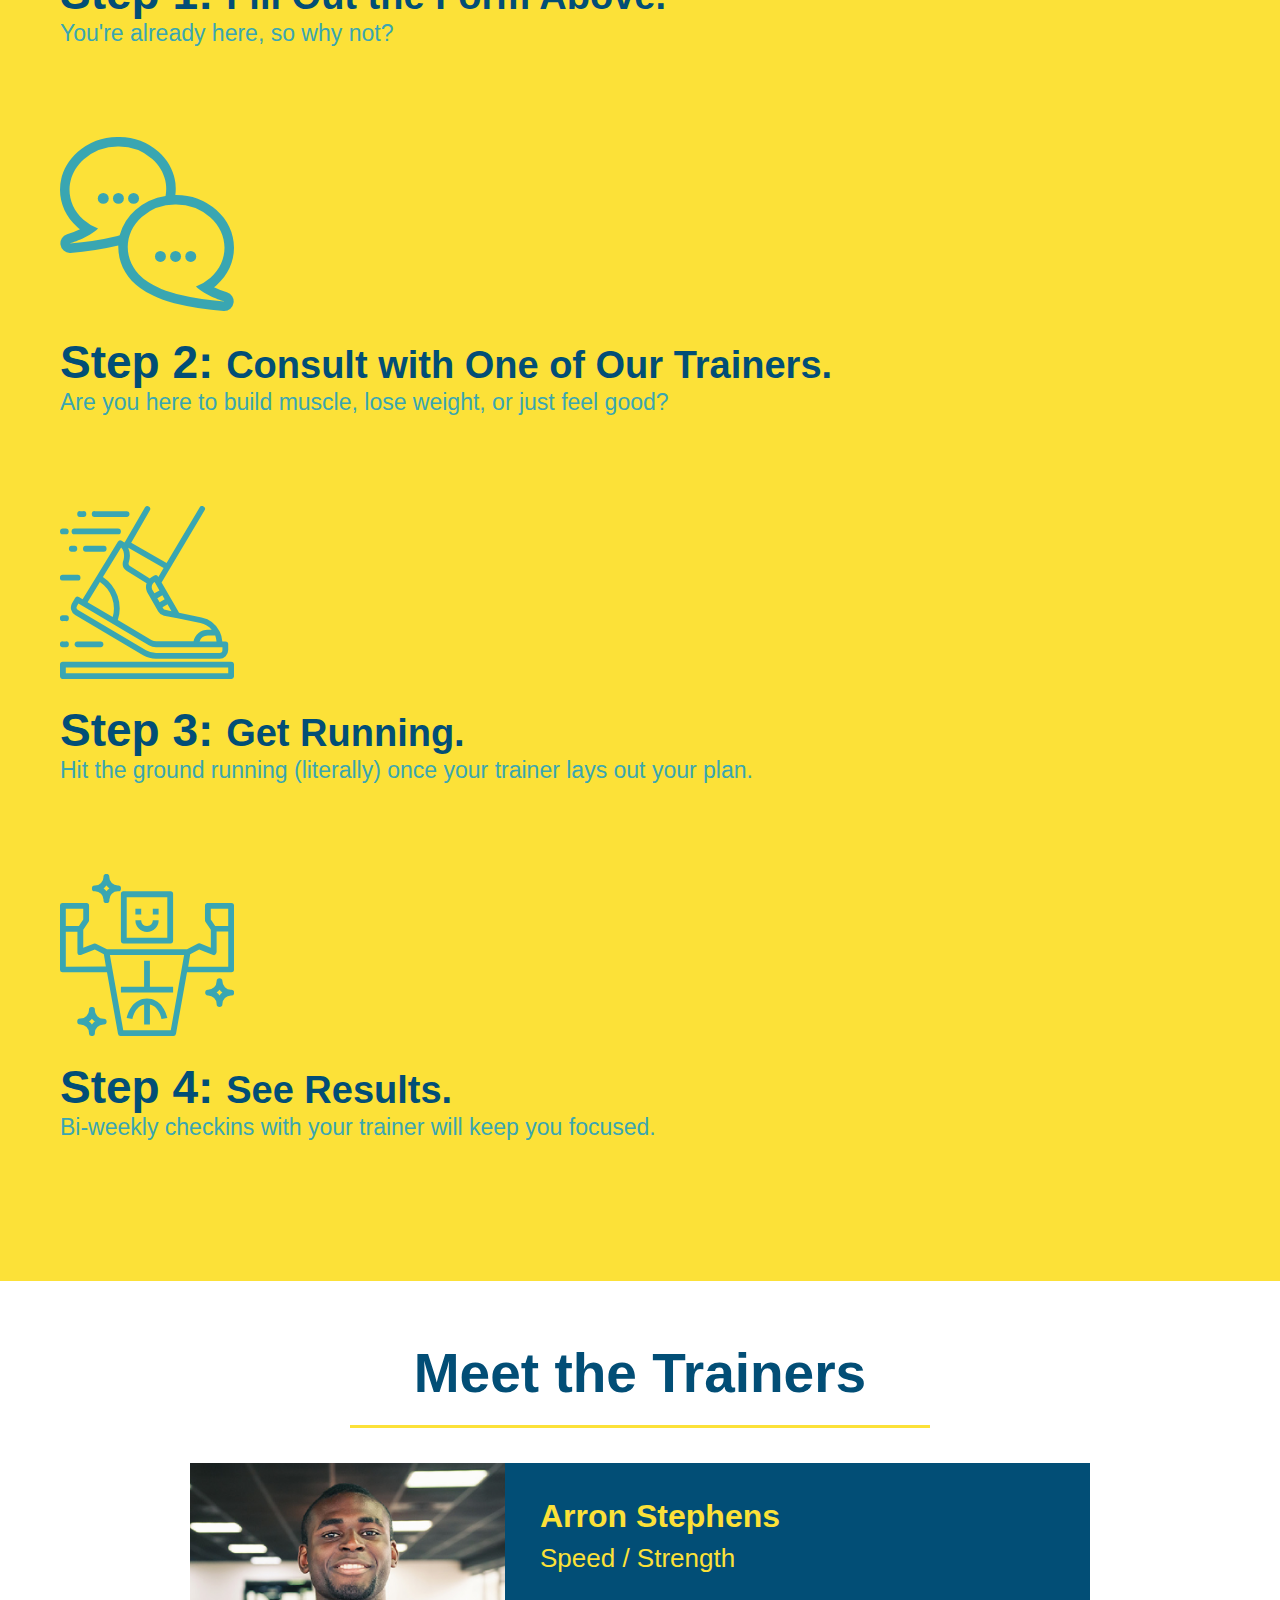
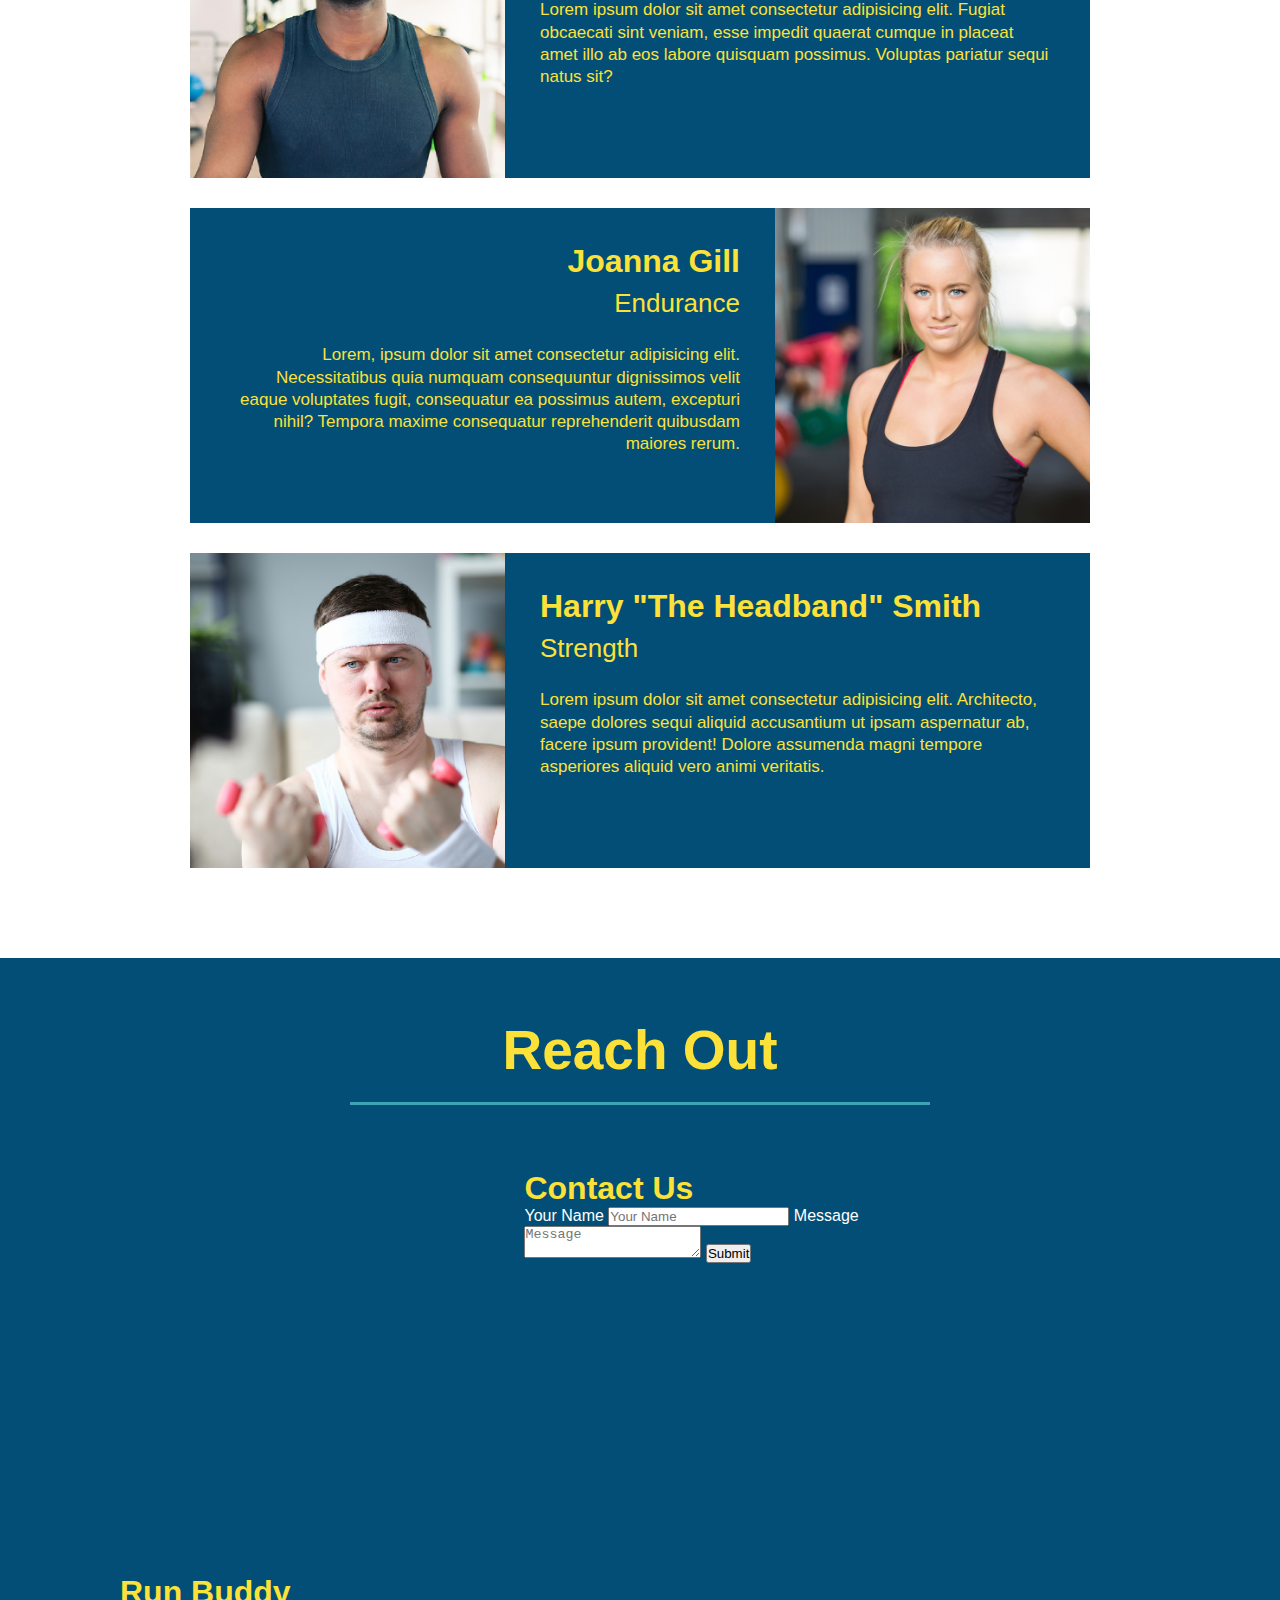
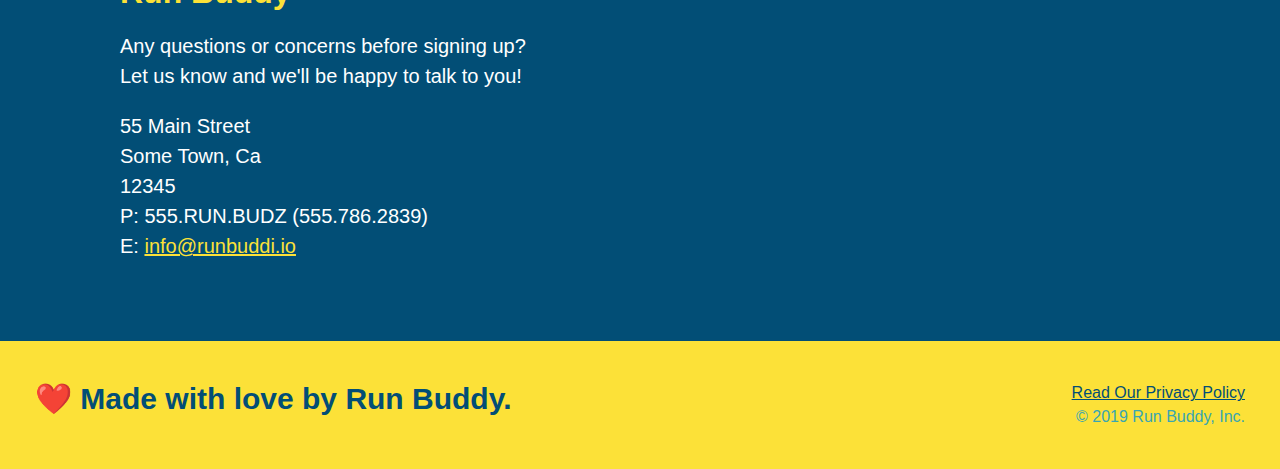
==== commit d50e2b5b: "added flexbox to section-title and p elements" ====
--- a/index.html
+++ b/index.html
@@ -38,9 +38,9 @@
     <section class="hero">
         <!-- Hero Element Updates -->
         <div class="hero-cta">
-            <h2>
-                Start Building Habits.
-            </h2>
+                <h2>
+                    Start Building Habits.
+                </h2>
             <p>
                 Lorem ipsum dolor sit, amet consectetur adipisicing elit. Incidunt pariatur blanditiis neque nisi quisquam ad nulla id laboriosam eveniet. Aut natus sapiente earum est sunt asperiores. Perspiciatis vero autem earum. Lorem ipsum dolor sit, amet consectetur adipisicing elit. Recusandae quae sit ut libero ipsum cum dicta, laborum quo magnam dolores tempore asperiores eum eveniet dolorum suscipit voluptatibus dignissimos deleniti reprehenderit. Lorem ipsum, dolor sit amet consectetur adipisicing elit. Cumque earum molestias similique ullam eaque vitae temporibus natus et. Quas ex eveniet dolorem illum repellat id adipisci maiores nisi praesentium facilis.
             </p>
@@ -84,16 +84,21 @@
 
     <!-- "what we do" section -->
     <section id="what-we-do" class="intro">
-        <h2 class="section-title primary-border">What We Do</h2> 
-        <p>
-            butcher selfies chambray shabby chic gentrify readymade yr Echo Park XOXO Tumblr normcore Banksy direct trade Blue Bottle chillwave you probably haven't heard of them single-origin coffee Vice fanny pack fixie Odd Future Austin fingerstache pickled twee synth Wes Anderson Thundercats viral bitters flannel meggings narwhal Marfa Schlitz sustainable Intelligentsia umami deep v craft 
-        </p>
+        <div class="flex-row">
+            <h2 class="section-title primary-border">What We Do</h2>
+        </div>
+        <div class="flex-row">
+            <p>
+                butcher selfies chambray shabby chic gentrify readymade yr Echo Park XOXO Tumblr normcore Banksy direct trade Blue Bottle chillwave you probably haven't heard of them single-origin coffee Vice fanny pack fixie Odd Future Austin fingerstache pickled twee synth Wes Anderson Thundercats viral bitters flannel meggings narwhal Marfa Schlitz sustainable Intelligentsia umami deep v craft 
+            </p>
+        </div>
     </section>
 
     <!-- "what you do" section -->
     <section id="what-you-do" class="steps"> 
-        <h2 class="section-title secondary-border">What You Do</h2> 
-
+        <div class="flex-row">
+            <h2 class="section-title secondary-border">What You Do</h2> 
+        </div>
         <div>
             <!-- insert this img element -->
             <img src="./assets/images/step-1.svg" alt="" />
@@ -122,9 +127,11 @@
 
     <!-- "meet the trainers" section-->
     <section id="your-trainers" class="trainers">
-        <h2 class="section-title primary-border">
-            Meet the Trainers
-        </h2>
+        <div class="flex-row">
+            <h2 class="section-title primary-border">
+                 Meet the Trainers
+            </h2>
+        </div>
         <article class="trainer">
             <img src="./assets/images/trainer-1.jpg" alt="Arron Stephens in his workout clothes, ready to pump iron." />
             <div class="trainer-bio text-left">
@@ -160,7 +167,9 @@
     
     <!-- "reach out" section -->
     <section id="reach-out" class="contact">
-        <h2 class="section-title secondary-border">Reach Out</h2>
+        <div class="flex-row">
+            <h2 class="section-title secondary-border">Reach Out</h2>
+        </div>
         <div class="contact-info">
             <iframe src="https://www.google.com/maps/embed?pb=!1m18!1m12!1m3!1d3126.591413685088!2d-121.3497214490414!3d38.404695283339905!2m3!1f0!2f0!3f0!3m2!1i1024!2i768!4f13.1!3m3!1m2!1s0x809ac0a94593c237%3A0xb97032f7cb98a18d!2sWaterman%20Ranch%2C%209421%20Red%20Spruce%20Way%2C%20Elk%20Grove%2C%20CA%2095624!5e0!3m2!1sen!2sus!4v1647706991191!5m2!1sen!2sus" 
                 width="400" 
--- a/assets/css/style.css
+++ b/assets/css/style.css
@@ -14,6 +14,9 @@
 header {
     padding: 20px 35px;
     background-color: #39a6b2;
+    display: flex;
+    justify-content: space-between;
+    flex-wrap: wrap;
 }
 
 /* styles the header's <h1> tag */
@@ -22,7 +25,6 @@
     font-size: 36px;
     color: #fce138;
     margin: 0;
-    display: inline;
 }
 
 /* styles the header's <a> tag */
@@ -33,20 +35,23 @@
 
 /* styles the header's <nav> tag */
 header nav {
-    float: right;
     margin: 7px 0;
 }
 
 /* styles the <li> elements of the <nav> tag */
-header nav ul li {
-    display: inline;
+header nav ul {
+    display: flex;
+    flex-wrap: wrap;
+    justify-content: space-between;
+    align-items: center;
+    list-style: none;
 }
 
 /* styles the <a> tags under the <li> tag */
 header nav ul li a {
     margin: 0 30px;
     font-weight: lighter;
-    font-size: 22px;
+    font-size: 1.55vw;
 }
 
 /* styles the <footer> element */
@@ -54,11 +59,13 @@
     background: #fce138;
     width: 100%;
     padding: 40px 35px;
+    display: flex;
+    justify-content: space-between;
+    flex-wrap: wrap;
 }
 
 /* styles the <h2> element under the <footer> element */
 footer h2 {
-    display: inline;
     color: #024e76;
     font-size: 30px;
     margin: 0;
@@ -66,7 +73,6 @@
 
 /* styles the <div> elements under the <footer> element */
 footer div {
-    float: right;
     line-height: 1.5;
     text-align: right;
 }
@@ -84,10 +90,26 @@
 /* hero styles start */
 .hero {
     background-image: url(../images/hero-bg.jpg);
-    height: 600px;
     background-size: cover;
-    background-position: center;
     position: relative;
+    display: flex;
+    justify-content: center;
+    flex-wrap: wrap;
+}
+
+.hero-cta {
+    width: 35%;
+    text-align: right;
+    margin: 3.5%;
+    color: #fff;
+    font-size: 18px;
+    line-height: 1.3;
+}
+
+.hero-cta h2 {
+    font-style: italic;
+    font-size: 55px;
+    color: #fce138;
 }
 
 .hero-form {
@@ -95,10 +117,8 @@
     background-color: #fce138;
     color: #024e76;
     padding: 20px;
-    width: 500px;
-    position: absolute;
-    bottom: 120px;
-    right: 140px;
+    width: 40%;
+    margin: 3.5%;
 }
 
 /* styling the form box */
@@ -142,10 +162,11 @@
 .section-title {
     font-size: 55px;
     color: #024e76;
-    margin-bottom: 35px;
-    padding: 0 100px 20px 100px;
-    display: inline-block;
     border-bottom: 3px solid;
+    padding-bottom: 20px;
+    text-align: center;
+    margin: 0 auto 35px auto;
+    width: 50%;
 }
 
 .primary-border {
@@ -157,22 +178,18 @@
 }
 
 /* intro styles start */
-.intro {
-    text-align: center;
-}
-
 .intro p {
     line-height: 1.7;
     color: #39a6b2;
     width: 80%;
     font-size: 20px;
     margin: 0 auto;
+    text-align: center;
 }
 /* intro styles end */
 
 /* steps styles start */
 .steps {
-    text-align: center;
     background: #fce138;
 }
 
@@ -202,10 +219,6 @@
 /* steps styles end */
 
 /* trainers styles start */
-.trainers {
-    text-align: center;
-}
-
 .trainer {
     width: 900px;
     margin: 0 auto 30px auto;
@@ -254,7 +267,6 @@
 /* contact styling */
 .contact {
     background-color: #024e76;
-    text-align: center;
 }
 
 .contact h2 {
@@ -300,4 +312,8 @@
 .contact-info div a {
     color: #fce138;
 }
-/* reach out styles end */+/* reach out styles end */
+
+.flex-row {
+    display: flex;
+}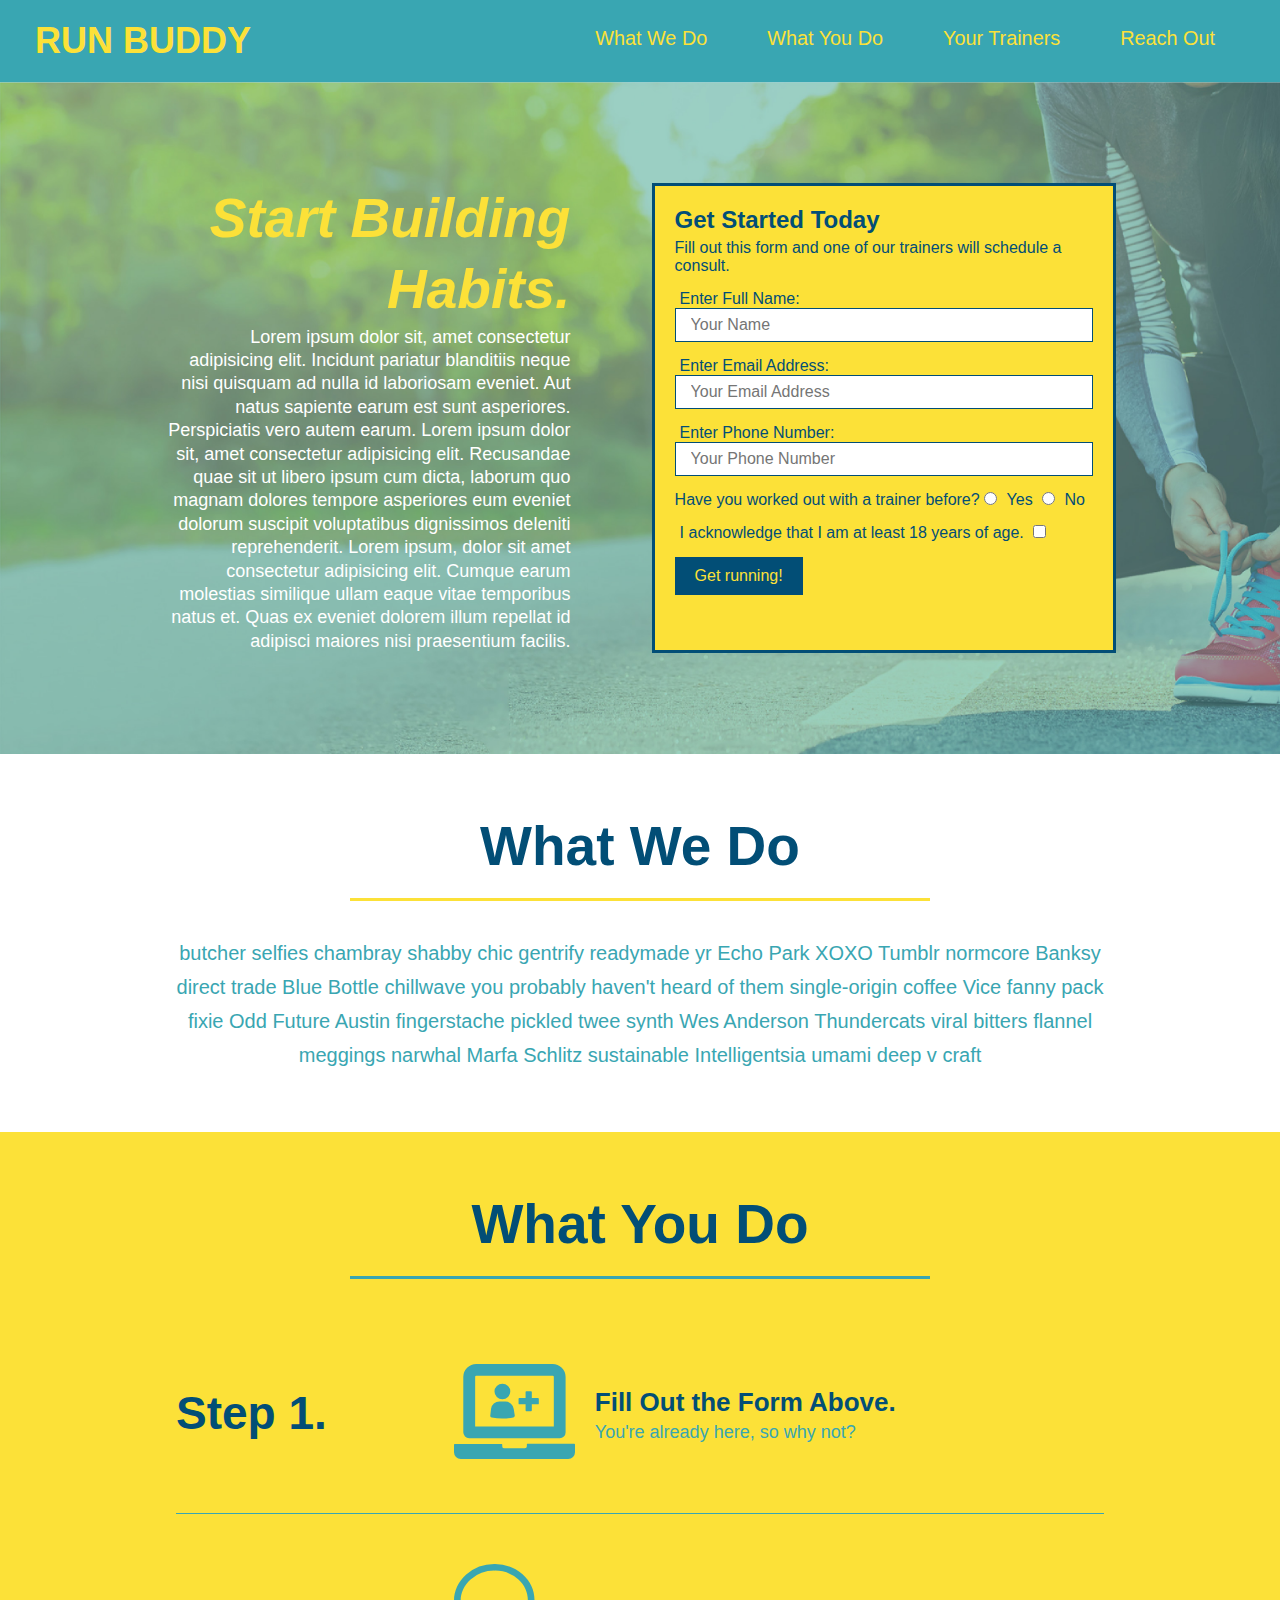
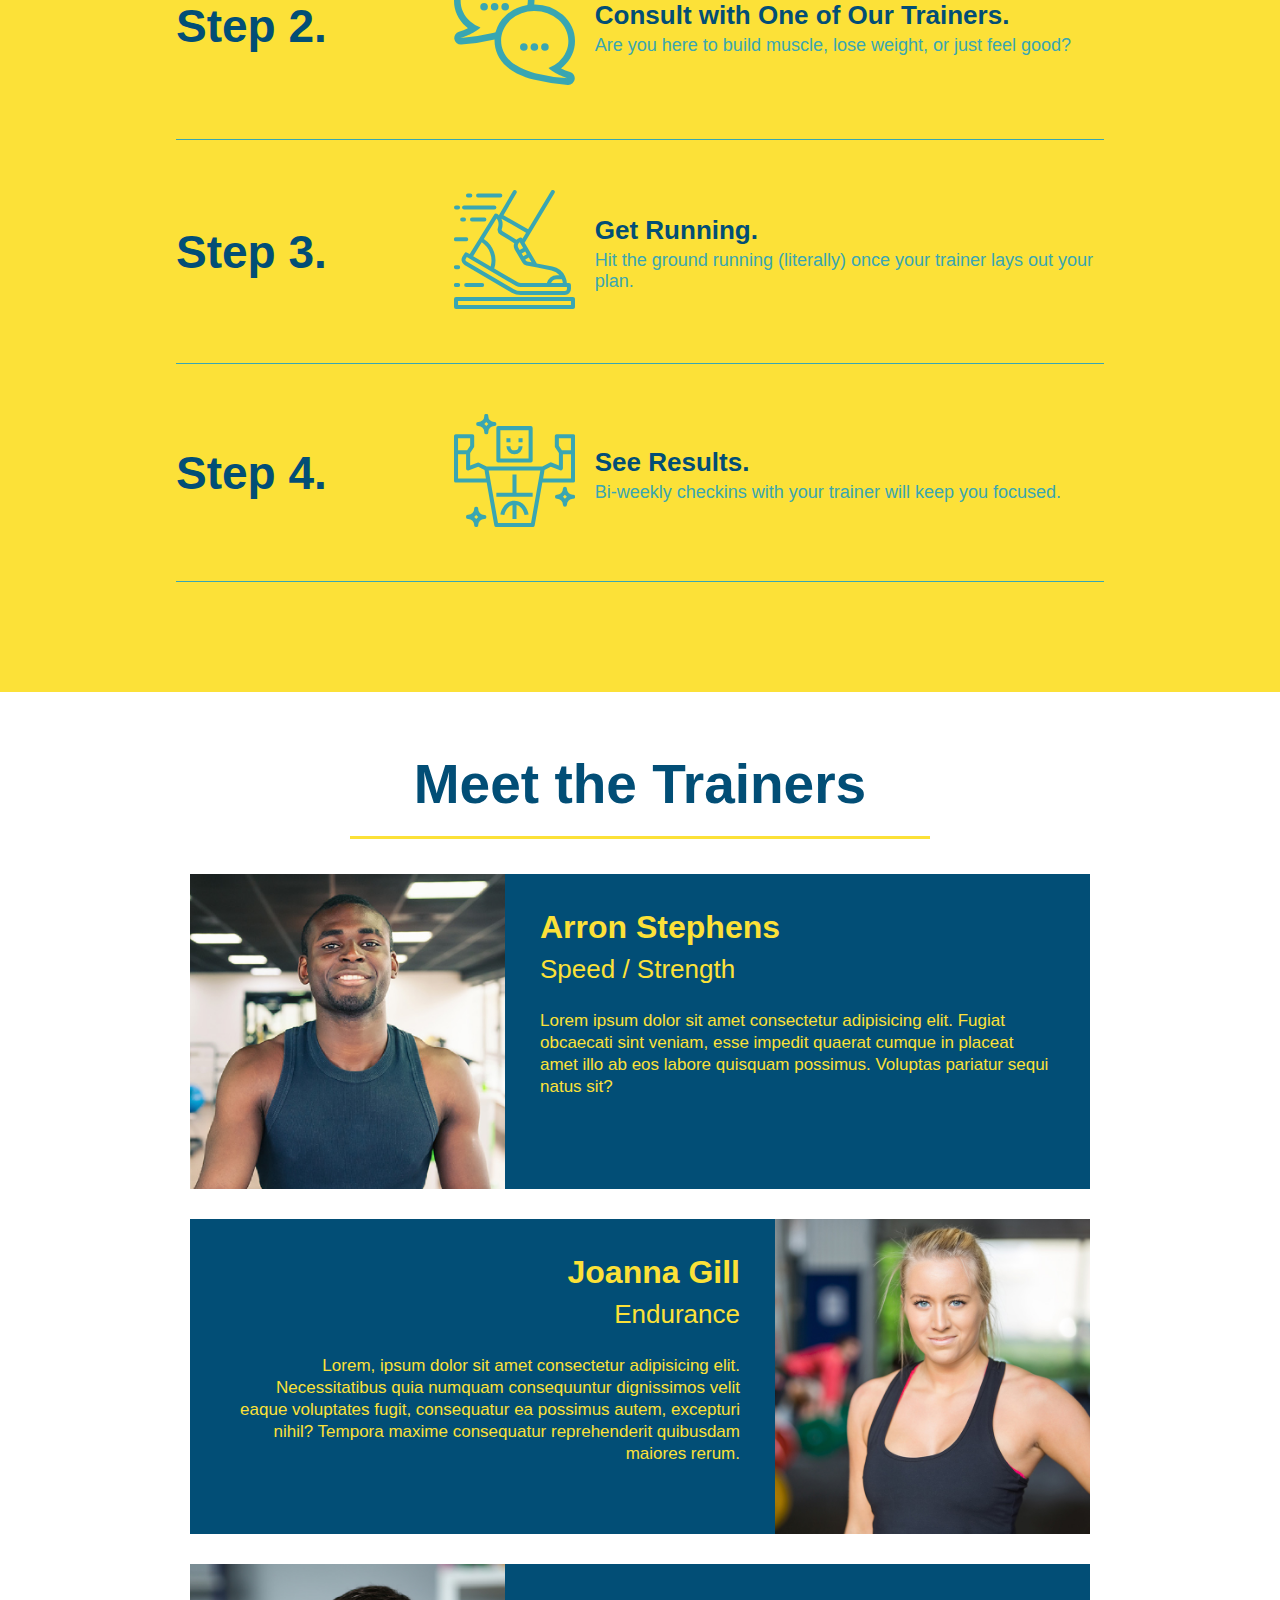
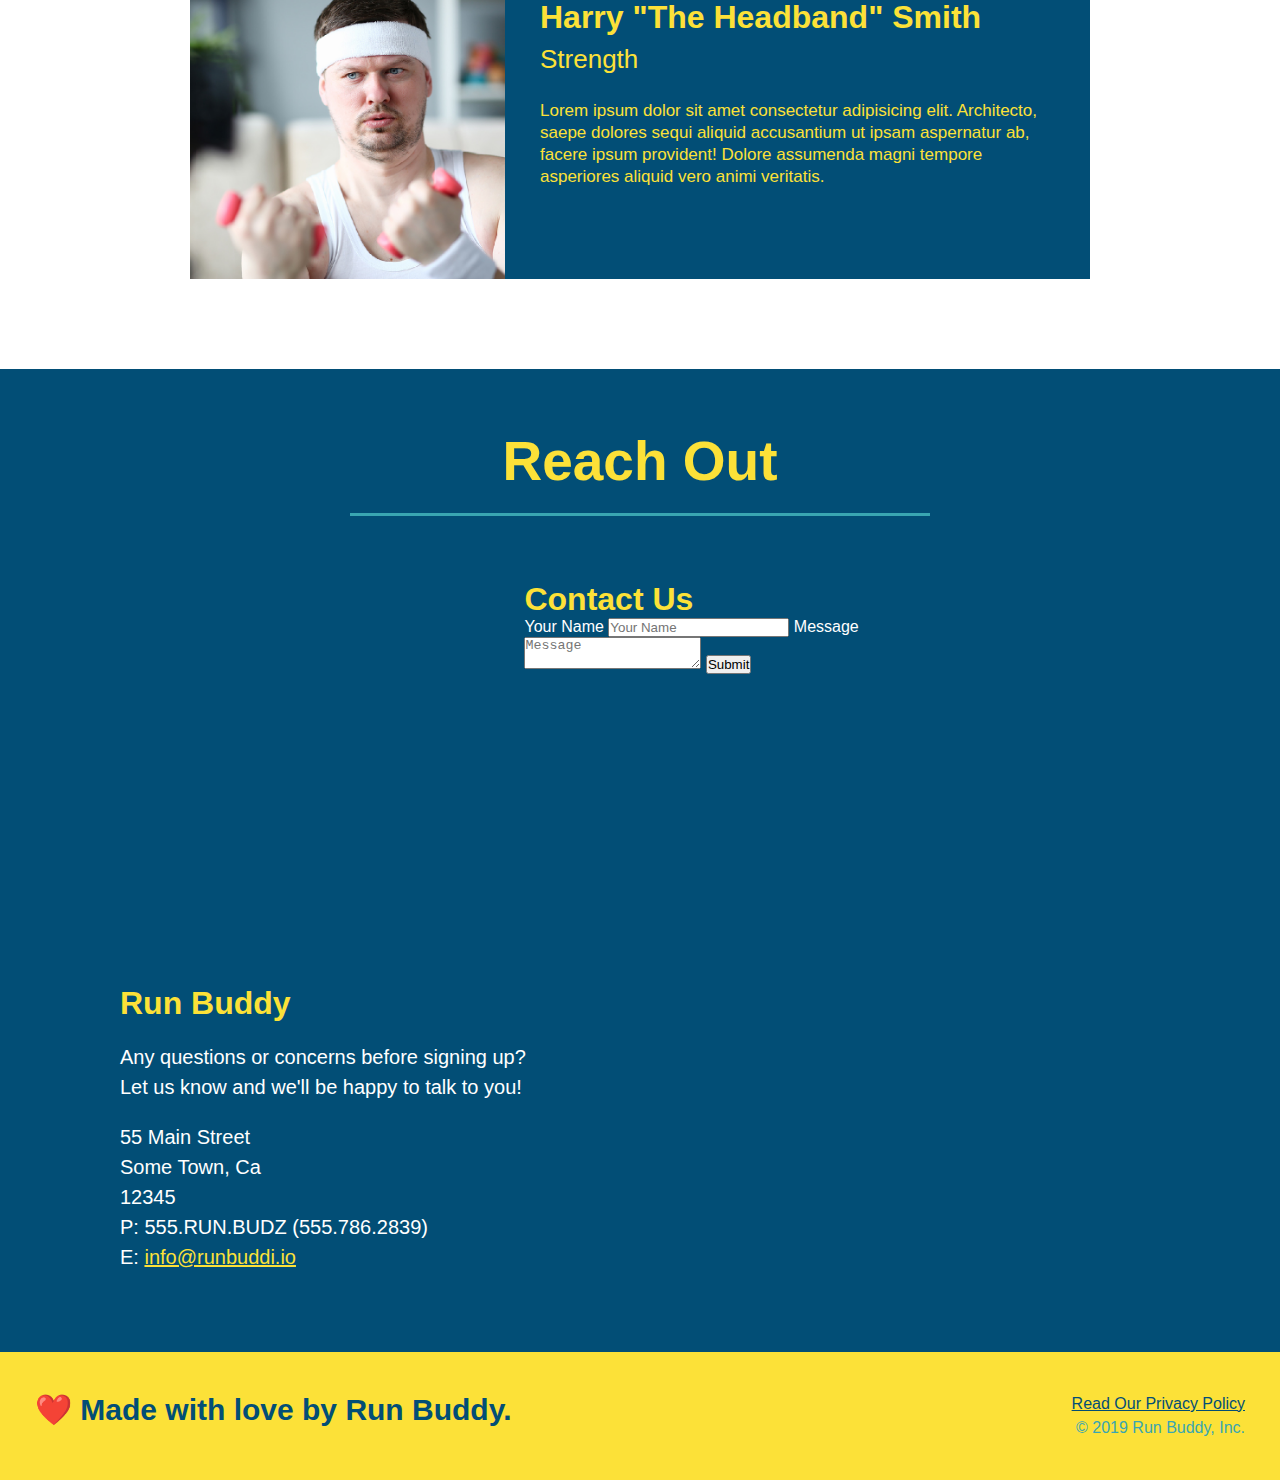
==== commit 3a341cfb: "added flexbox to steps" ====
--- a/index.html
+++ b/index.html
@@ -99,29 +99,56 @@
         <div class="flex-row">
             <h2 class="section-title secondary-border">What You Do</h2> 
         </div>
-        <div>
-            <!-- insert this img element -->
-            <img src="./assets/images/step-1.svg" alt="" />
-            <h3>Step 1: <span>Fill Out the Form Above.</span></h3>
-            <p>You're already here, so why not?</p>
-        </div>
-
-        <div>
-            <img src="./assets/images/step-2.svg" alt="" />
-            <h3>Step 2: <span>Consult with One of Our Trainers.</span></h3>
-            <p>Are you here to build muscle, lose weight, or just feel good?</p>
-        </div>
-
-        <div>
-            <img src="./assets/images/step-3.svg" alt="" />
-            <h3>Step 3: <span>Get Running.</span></h3>
-            <p>Hit the ground running (literally) once your trainer lays out your plan.</p>
-        </div>
-
-        <div>
-            <img src="./assets/images/step-4.svg" alt="" />
-            <h3>Step 4: <span>See Results.</span></h3>
-            <p>Bi-weekly checkins with your trainer will keep you focused.</p>
+        <div class="step">
+            <h3>Step 1.</h3>
+            <div class="step-info">
+                <div class="step-img">
+                    <img src="./assets/images/step-1.svg" alt="" />
+                </div>
+                <div class="step-text">
+                    <h4>Fill Out the Form Above.</h4>
+                    <p>You're already here, so why not?</p>
+                </div>
+            </div>
+        </div>
+
+        <div class="step">
+            <h3>Step 2.</h3>
+            <div class="step-info">
+                <div class="step-img">
+                    <img src="./assets/images/step-2.svg" alt="" />
+                </div>
+                <div class="step-text">
+                    <h4>Consult with One of Our Trainers.</h4>
+                    <p>Are you here to build muscle, lose weight, or just feel good?</p>
+                </div>
+            </div>
+        </div>
+
+        <div class="step">
+            <h3>Step 3.</h3>
+            <div class="step-info">
+                <div class="step-img">
+                    <img src="./assets/images/step-3.svg" alt="" />
+                </div>
+                <div class="step-text">
+                    <h4>Get Running.</h4>
+                    <p>Hit the ground running (literally) once your trainer lays out your plan.</p>
+                </div>
+            </div>
+        </div>
+
+        <div class="step">
+            <h3>Step 4.</h3>
+            <div class="step-info">
+                <div class="step-img">
+                    <img src="./assets/images/step-4.svg" alt="" />
+                </div>
+                <div class="step-text">
+                    <h4>See Results.</h4>
+                    <p>Bi-weekly checkins with your trainer will keep you focused.</p>
+                </div>
+            </div>
         </div>
     </section>    
 
--- a/assets/css/style.css
+++ b/assets/css/style.css
@@ -193,28 +193,52 @@
     background: #fce138;
 }
 
-.steps div {
-    margin-bottom: 80px;
-}
-
-.steps img {
-    width: 15%;
-    margin: 10px 0;
-}
-
-.steps h3 {
+.step {
+    margin: 50px auto;
+    padding-bottom: 50px;
+    width: 80%;
+    border-bottom: 1px solid #39a6b2;
+    display: flex;
+    flex-wrap: wrap;
+    align-items: center;
+    justify-content: space-between;
+}
+
+.step h3 {
     color: #024e76;
     font-size: 46px;
-    margin-top: 10px;
-}
-
-.steps p {
+    flex: 1 30%;
+}
+
+.step-info {
+    flex: 2 70%;
+    display: flex;
+    flex-wrap: wrap;
+    align-items: center;
+}
+
+.step-img {
+    flex: 1 12%;
+    margin-right: 20px;
+}
+
+.step-img img {
+    max-width: 100%;
+}
+
+.step-text {
+    flex: 12;
+}
+
+.step-text p {
     color: #39a6b2;
-    font-size: 23px;
-}
-
-.steps span {
-    font-size: 38px;
+    font-size: 18px;
+}
+
+.step-text h4 {
+    font-size: 26px;
+    line-height: 1.5;
+    color: #024e76;
 }
 /* steps styles end */
 
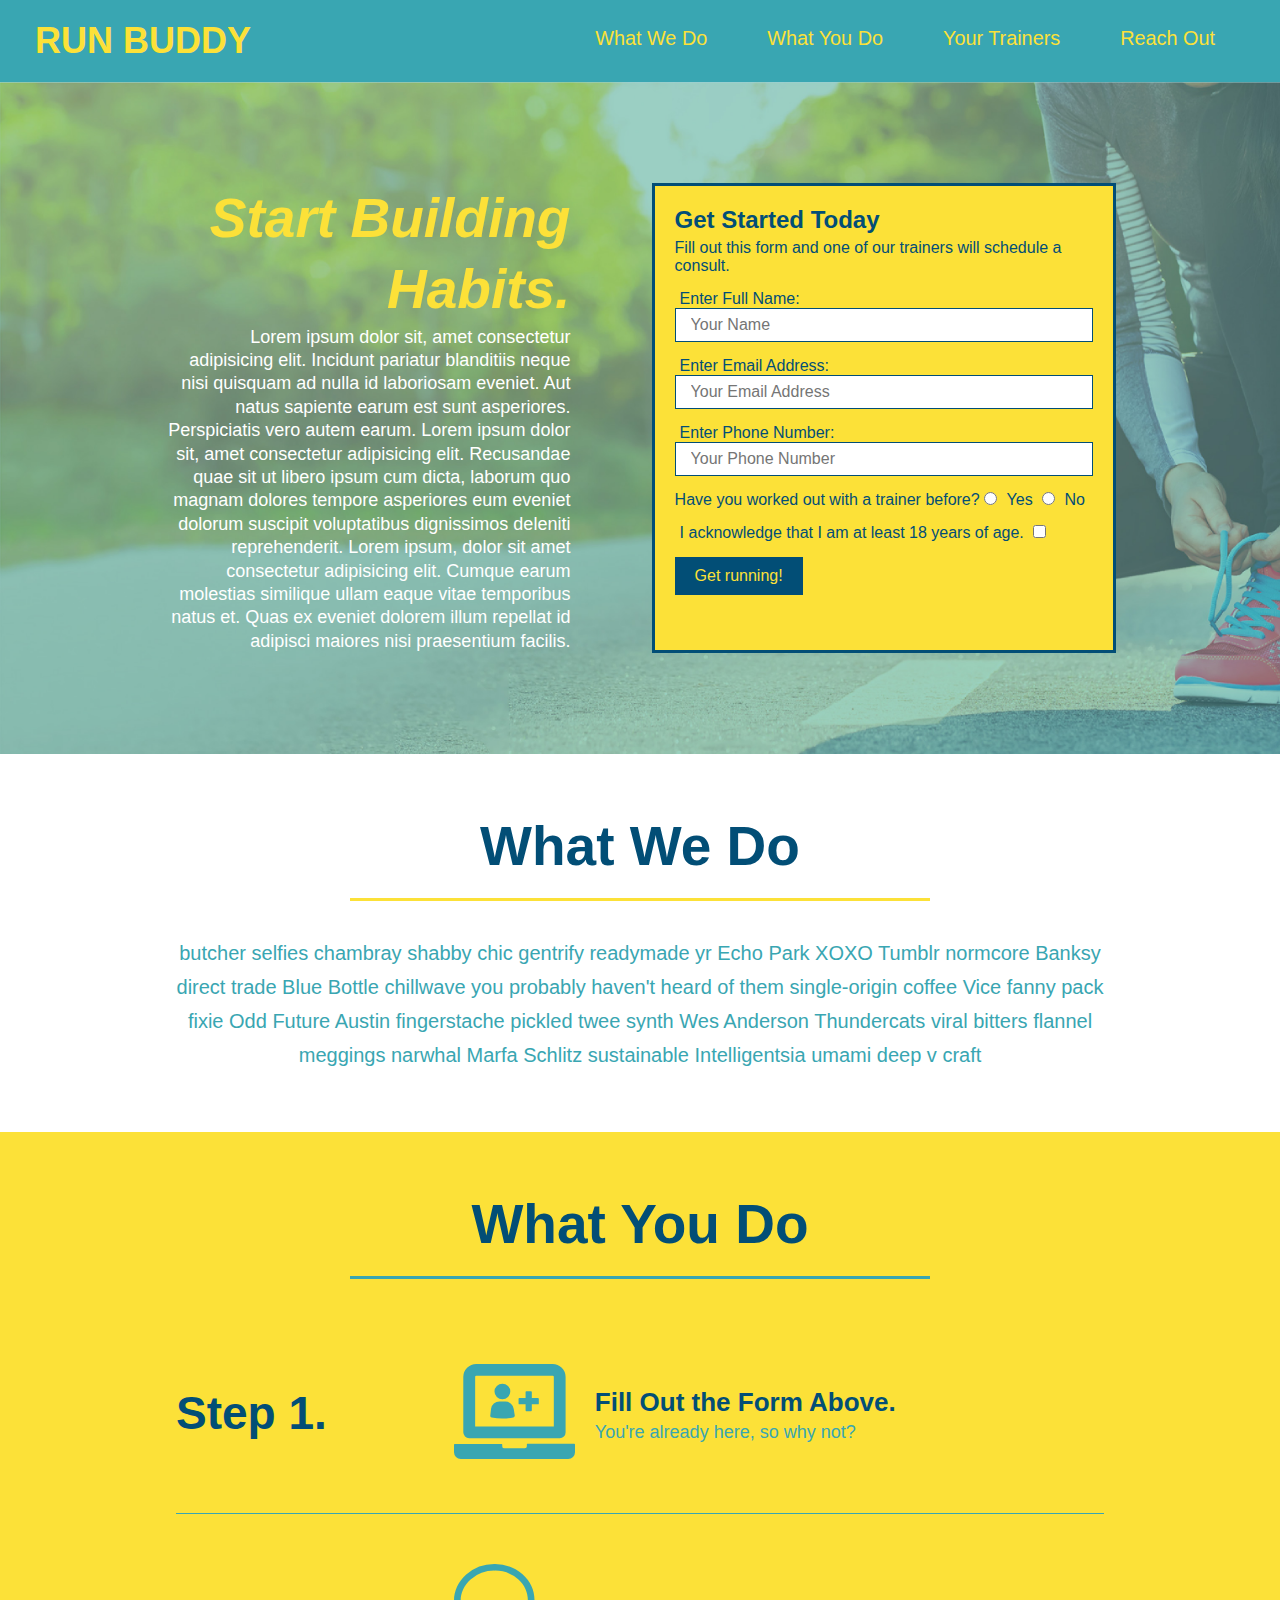
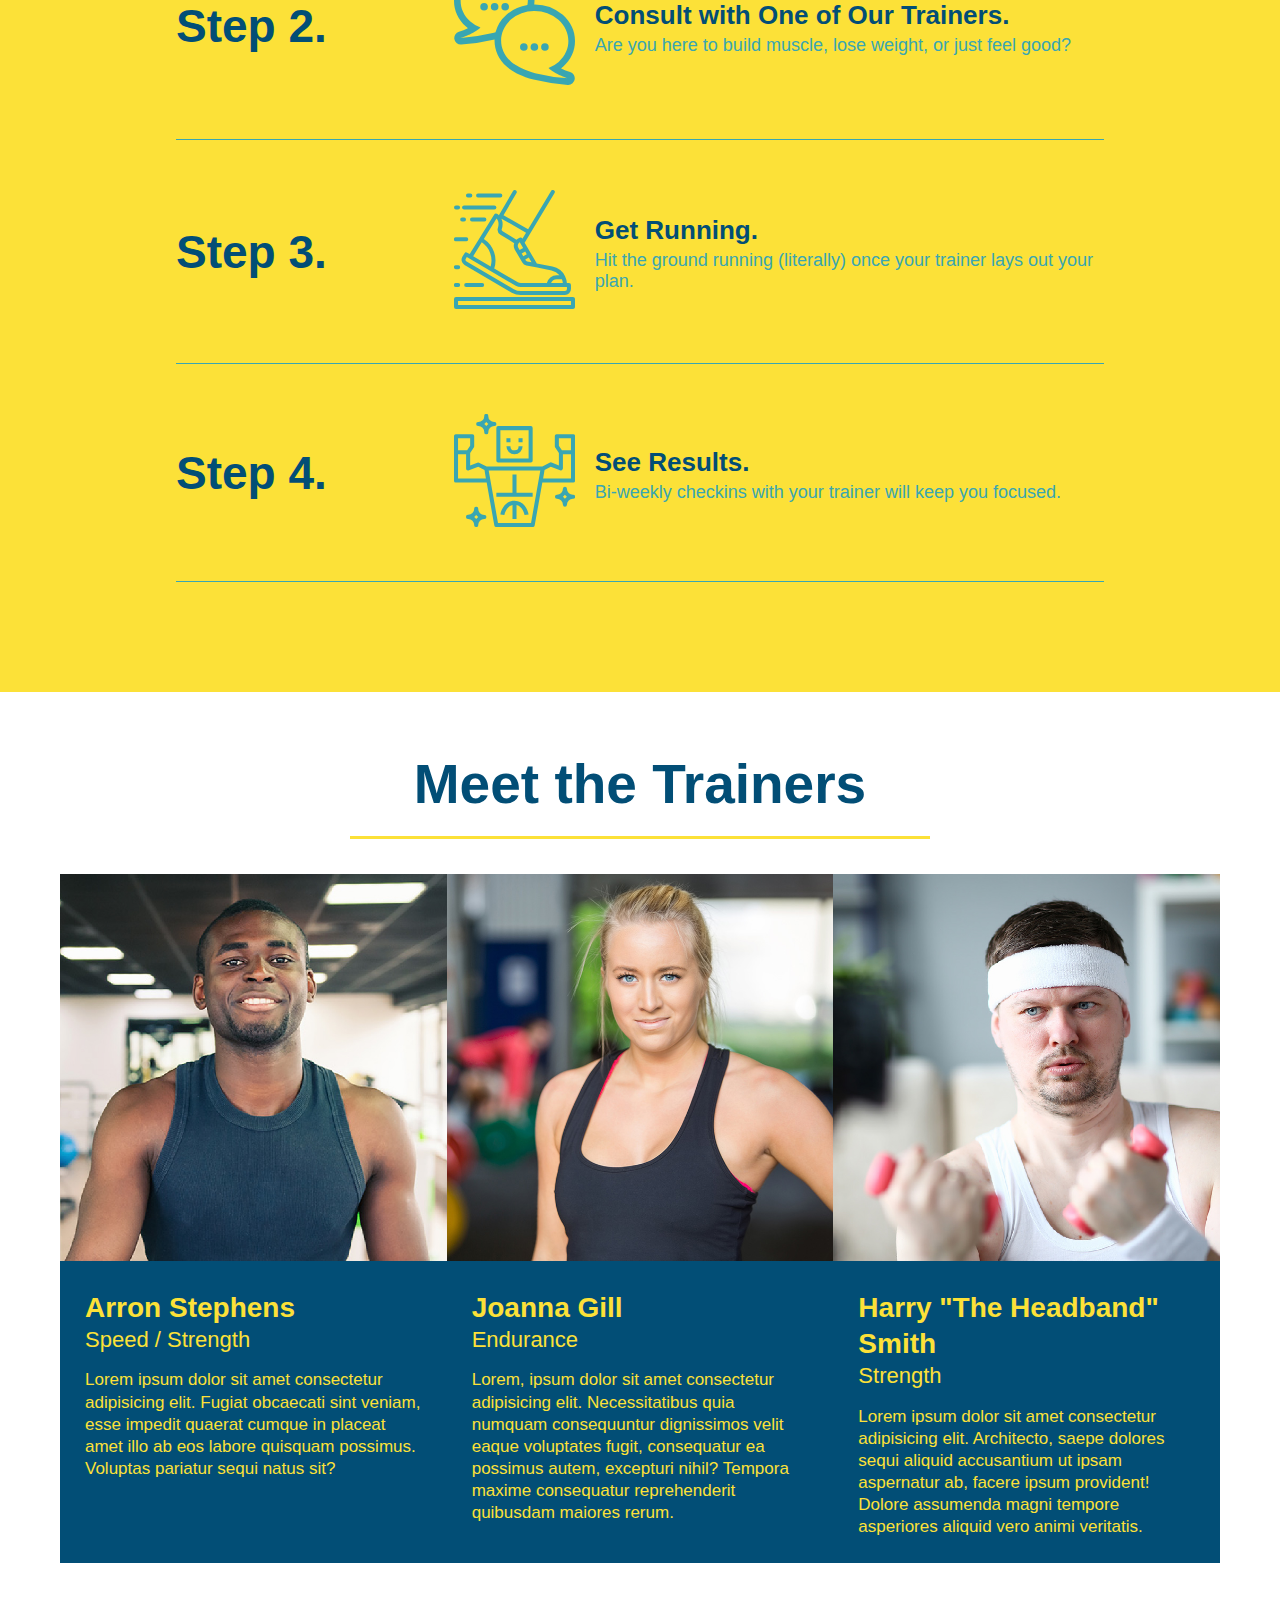
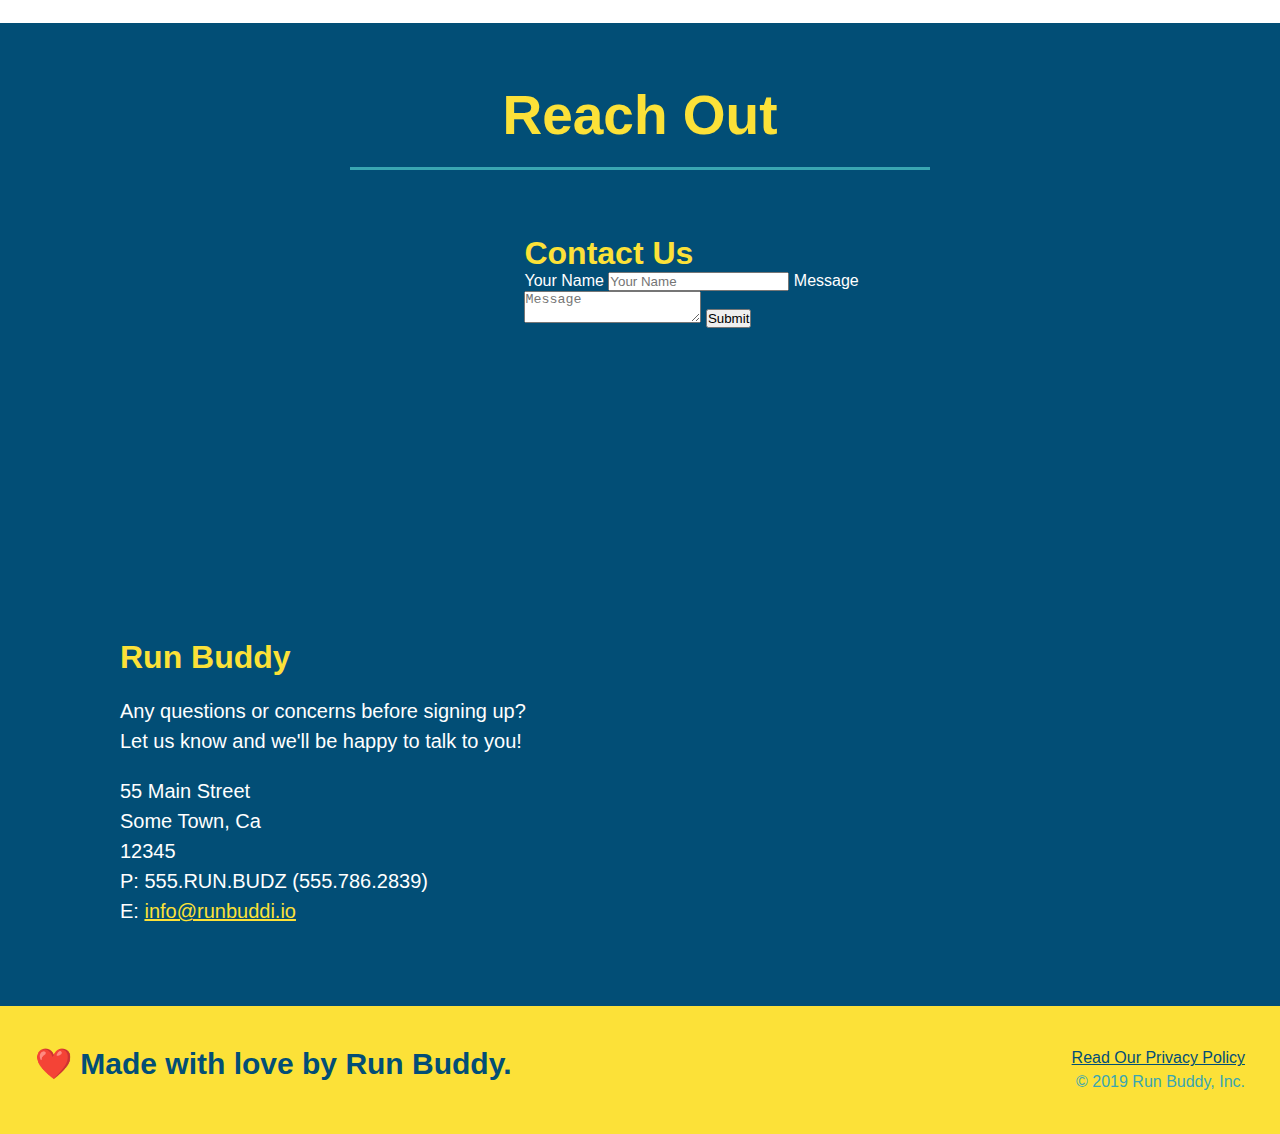
==== commit 0a4820e0: "added flexbox to trainers section" ====
--- a/index.html
+++ b/index.html
@@ -153,43 +153,44 @@
     </section>    
 
     <!-- "meet the trainers" section-->
-    <section id="your-trainers" class="trainers">
+    <section id="your-trainers">
         <div class="flex-row">
             <h2 class="section-title primary-border">
                  Meet the Trainers
             </h2>
         </div>
-        <article class="trainer">
-            <img src="./assets/images/trainer-1.jpg" alt="Arron Stephens in his workout clothes, ready to pump iron." />
-            <div class="trainer-bio text-left">
-                <h3>Arron Stephens</h3>
-                <h4>Speed / Strength</h4>
-                <p>
-                    Lorem ipsum dolor sit amet consectetur adipisicing elit. Fugiat obcaecati sint veniam, esse impedit quaerat cumque in placeat amet illo ab eos labore quisquam possimus. Voluptas pariatur sequi natus sit?
-                </p>
-            </div>
-        </article>
-        <article class="trainer">
-            <!-- had the image source here instead of after, before looking at the provided code -->
-            <div class="trainer-bio text-right">
-                <h3>Joanna Gill</h3>
-                <h4>Endurance</h4>
-                <p>
-                    Lorem, ipsum dolor sit amet consectetur adipisicing elit. Necessitatibus quia numquam consequuntur dignissimos velit eaque voluptates fugit, consequatur ea possimus autem, excepturi nihil? Tempora maxime consequatur reprehenderit quibusdam maiores rerum.
-                </p>
-            </div>
-            <img src="./assets/images/trainer-2.jpg" alt="Joanna Gill in her workout clothes, ready for a run." />
-        </article>
-        <article class="trainer">
-            <img src="./assets/images/trainer-3.jpg" alt="Harry 'The Headband' Smith in his workout clothes, holding weights." />
-            <div class="trainer-bio text-left">
-                <h3>Harry "The Headband" Smith</h3>
-                <h4>Strength</h4>
-                <p>
-                    Lorem ipsum dolor sit amet consectetur adipisicing elit. Architecto, saepe dolores sequi aliquid accusantium ut ipsam aspernatur ab, facere ipsum provident! Dolore assumenda magni tempore asperiores aliquid vero animi veritatis.
-                </p>
-            </div>
-        </article>
+        <div class="trainers">
+            <article class="trainer">
+                <img src="./assets/images/trainer-1.jpg" alt="Arron Stephens in his workout clothes, ready to pump iron." />
+                <div class="trainer-bio">
+                    <h3 class="trainer-name">Arron Stephens</h3>
+                    <h4 class="trainer-role">Speed / Strength</h4>
+                    <p>
+                        Lorem ipsum dolor sit amet consectetur adipisicing elit. Fugiat obcaecati sint veniam, esse impedit quaerat cumque in placeat amet illo ab eos labore quisquam possimus. Voluptas pariatur sequi natus sit?
+                    </p>
+                </div>
+            </article>
+            <article class="trainer">
+                <img src="./assets/images/trainer-2.jpg" alt="Joanna Gill in her workout clothes, ready for a run." />
+                <div class="trainer-bio">
+                    <h3 class="trainer-name">Joanna Gill</h3>
+                    <h4 class="trainer-role">Endurance</h4>
+                    <p>
+                        Lorem, ipsum dolor sit amet consectetur adipisicing elit. Necessitatibus quia numquam consequuntur dignissimos velit eaque voluptates fugit, consequatur ea possimus autem, excepturi nihil? Tempora maxime consequatur reprehenderit quibusdam maiores rerum.
+                    </p>
+                </div>
+            </article>
+            <article class="trainer">
+                <img src="./assets/images/trainer-3.jpg" alt="Harry 'The Headband' Smith in his workout clothes, holding weights." />
+                <div class="trainer-bio">
+                    <h3 class="trainer-name">Harry "The Headband" Smith</h3>
+                    <h4 class="trainer-role">Strength</h4>
+                    <p>
+                        Lorem ipsum dolor sit amet consectetur adipisicing elit. Architecto, saepe dolores sequi aliquid accusantium ut ipsam aspernatur ab, facere ipsum provident! Dolore assumenda magni tempore asperiores aliquid vero animi veritatis.
+                    </p>
+                </div>
+            </article>
+        </div>
     </section>
     
     <!-- "reach out" section -->
--- a/assets/css/style.css
+++ b/assets/css/style.css
@@ -243,39 +243,42 @@
 /* steps styles end */
 
 /* trainers styles start */
+.trainers {
+    width: 100%;
+    margin: 0 auto;
+    display: flex;
+    flex-wrap: wrap;
+    justify-content: space-around;
+}
+
 .trainer {
-    width: 900px;
-    margin: 0 auto 30px auto;
+    margin: 20;
     background: #024e76;
     color: #fce138;
-    overflow: auto;
+    flex: 1;
 }
 
 .trainer img {
-    width: 35%;
-    float: left;
+    width: 100%;
 }
 
 .trainer-bio {
-    padding: 35px;
-    float: left;
-    width: 65%;
+    padding: 25px;
+    line-height: 1.3;
 }
 
 .trainer-bio h3 {
-    font-size: 32px;
-    margin-bottom: 8px;
+    font-size: 28px;
 }
 
 .trainer-bio h4 {
     font-weight: lighter;
-    font-size: 26px;
-    margin-bottom: 25px;
+    font-size: 22px;
+    margin-bottom: 15px;
 }
 
 .trainer-bio p {
     font-size: 17px;
-    line-height: 1.3;
 }
 
 /* Utility class CSS */
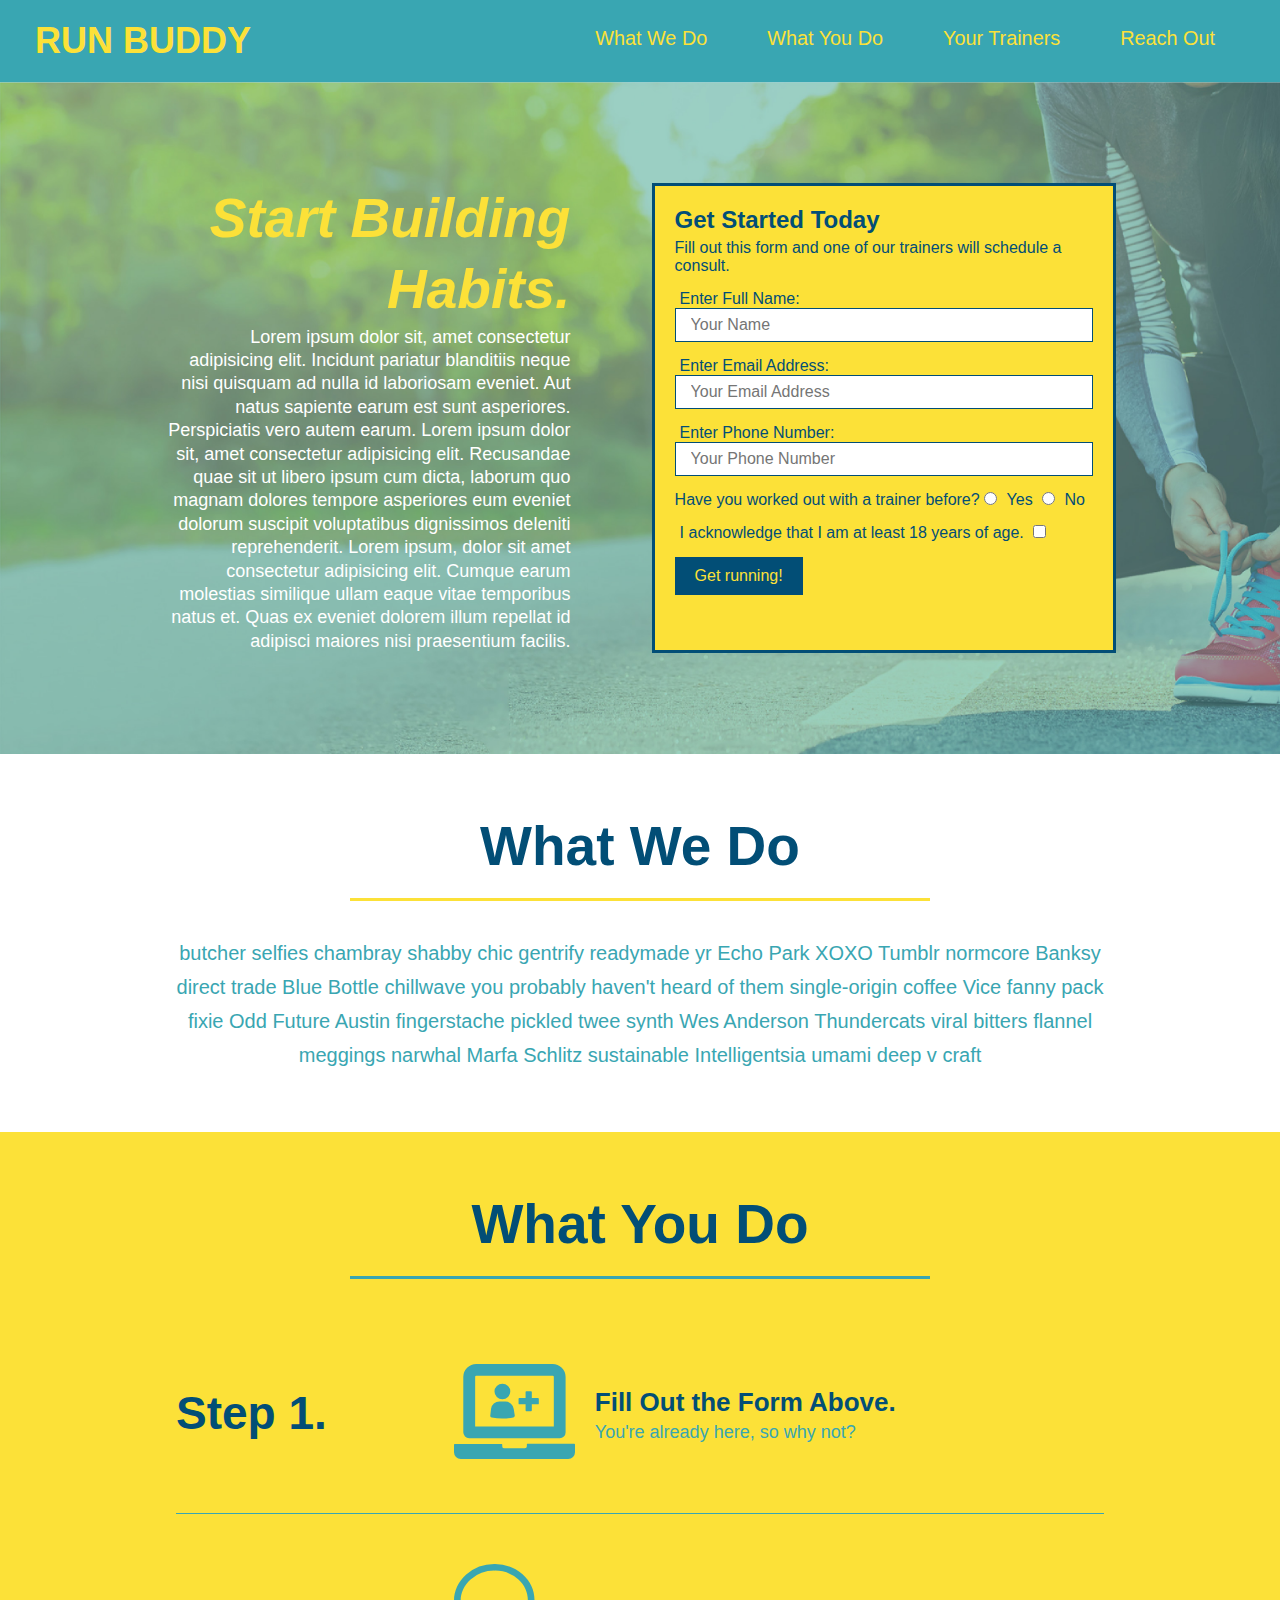
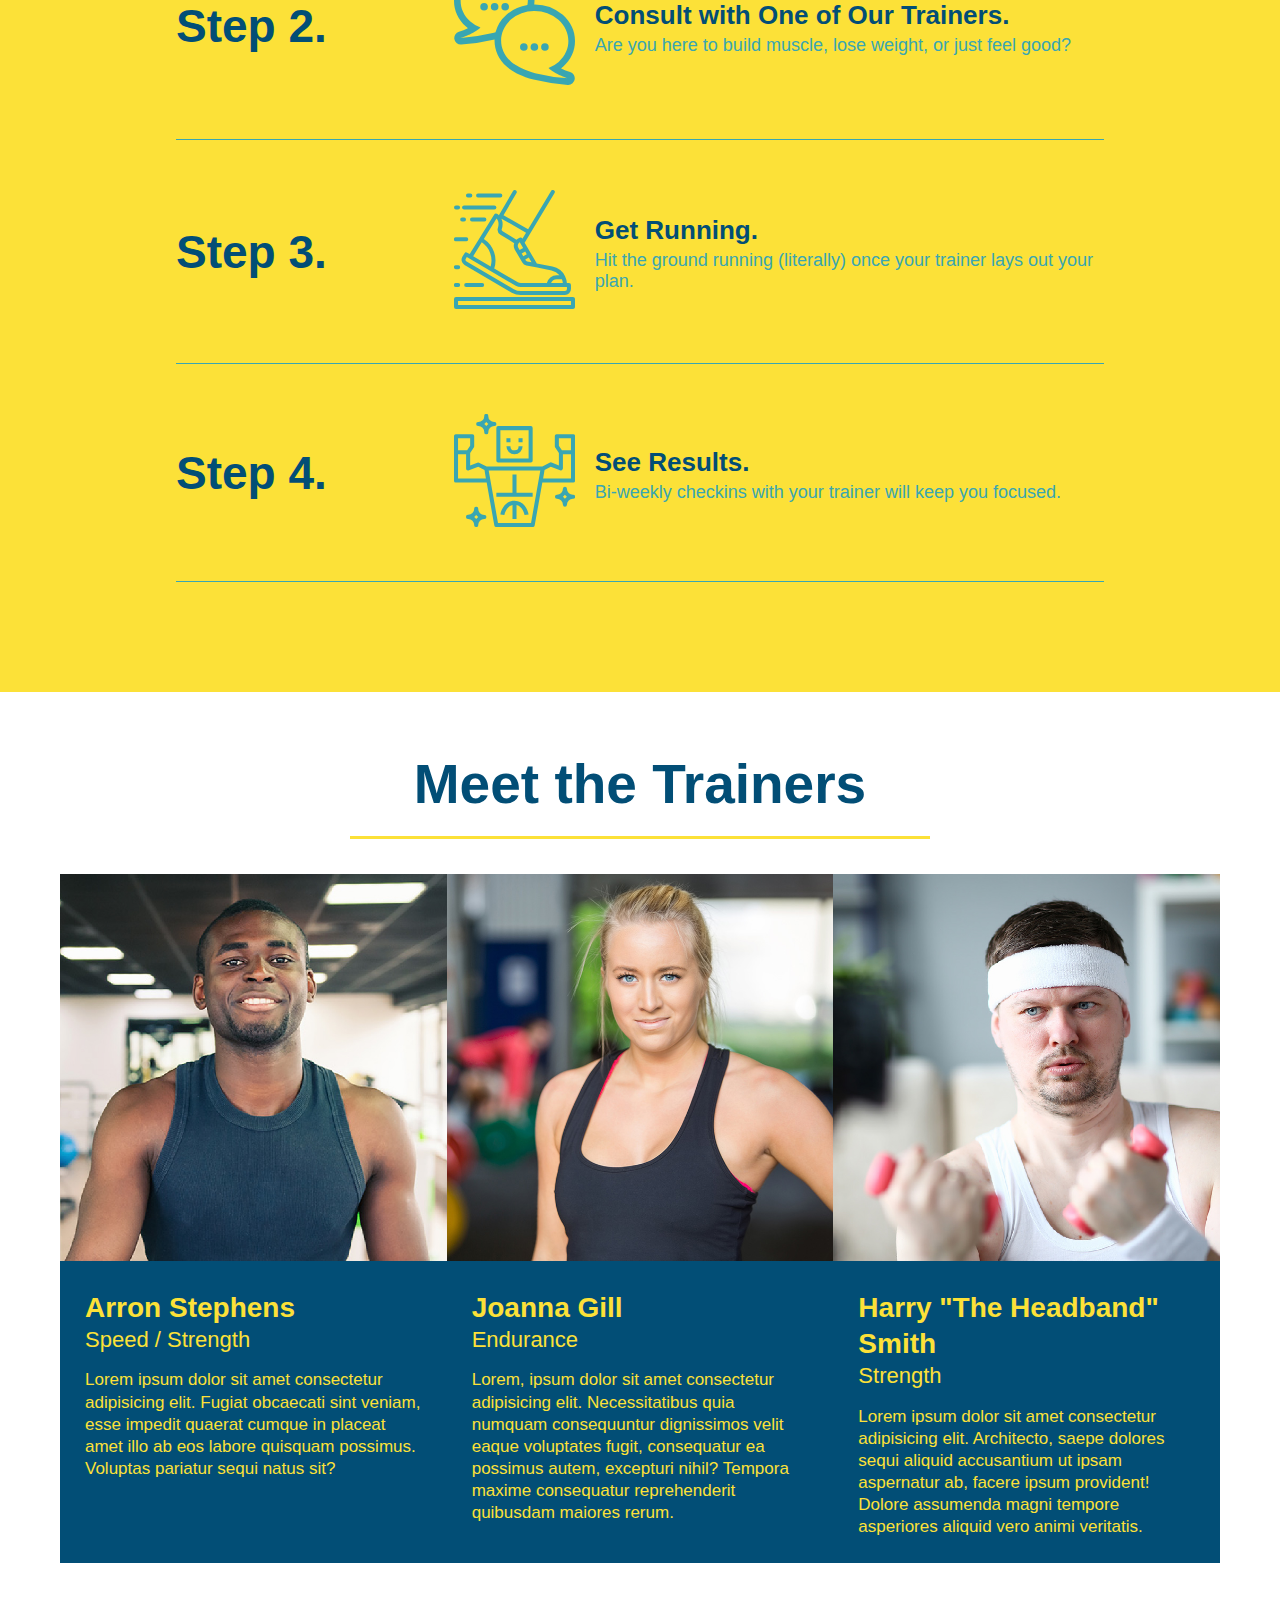
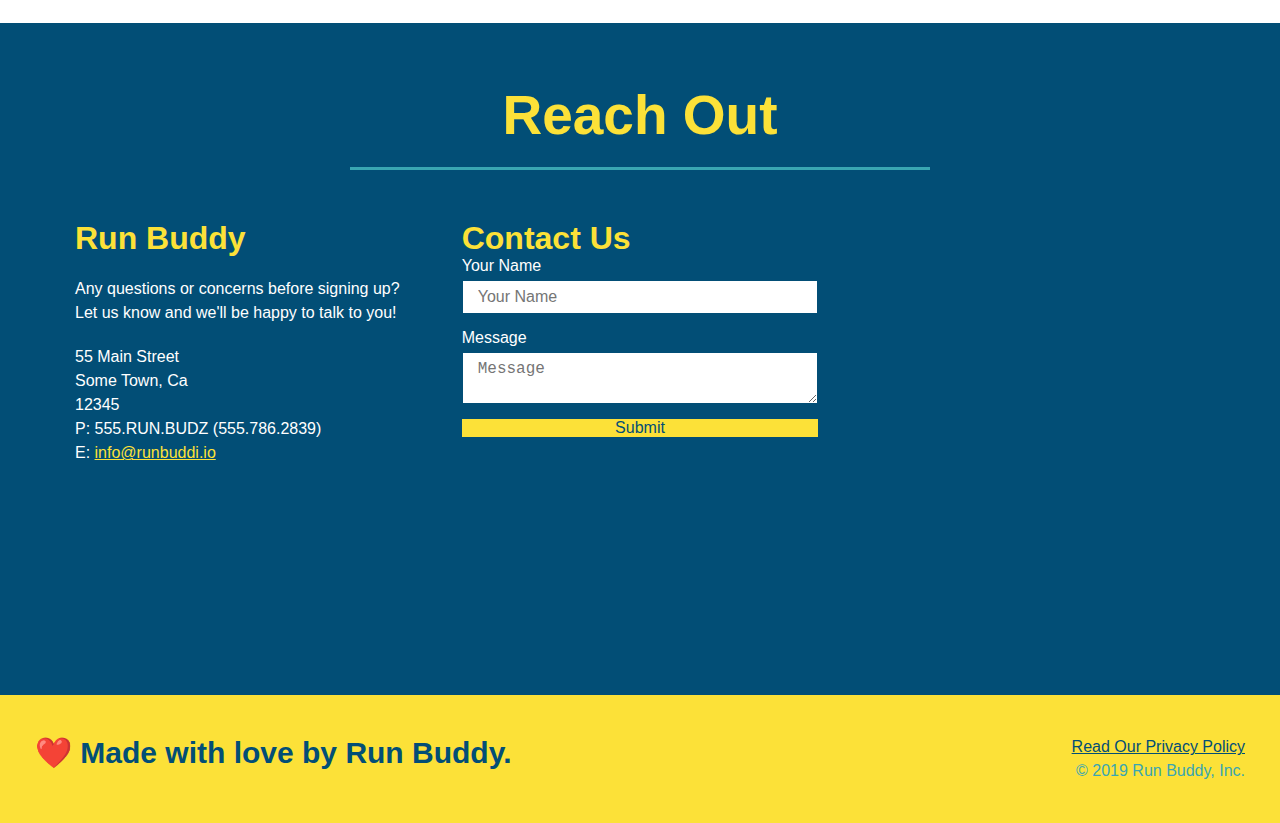
==== commit 4d2809d8: "added flexbox to reach out section" ====
--- a/index.html
+++ b/index.html
@@ -199,6 +199,38 @@
             <h2 class="section-title secondary-border">Reach Out</h2>
         </div>
         <div class="contact-info">
+            <div>
+                <h3>Run Buddy</h3>
+                <p>
+                    Any questions or concerns before signing up?
+                    <br />
+                    Let us know and we'll be happy to talk to you!
+                </p>
+
+                <address>
+                    55 Main Street <br />
+                    Some Town, Ca <br />
+                    12345 <br />
+                    P: 555.RUN.BUDZ (555.786.2839) <br />
+                    E: <a href="mailto:info@runbuddi.io">info@runbuddi.io</a>
+                </address>
+
+            </div>
+
+            <!-- Contact Form -->
+            <div class="contact-form">
+                <h3>Contact Us</h3>
+                <form>
+                    <label for="contact-name">Your Name</label>
+                    <input type="text" id="contact-name" placeholder="Your Name" />
+
+                    <label for="contact-message">Message</label>
+                    <textarea id="contact-message" placeholder="Message"></textarea>
+
+                    <button type="submit">Submit</button>
+                </form>
+            </div>
+
             <iframe src="https://www.google.com/maps/embed?pb=!1m18!1m12!1m3!1d3126.591413685088!2d-121.3497214490414!3d38.404695283339905!2m3!1f0!2f0!3f0!3m2!1i1024!2i768!4f13.1!3m3!1m2!1s0x809ac0a94593c237%3A0xb97032f7cb98a18d!2sWaterman%20Ranch%2C%209421%20Red%20Spruce%20Way%2C%20Elk%20Grove%2C%20CA%2095624!5e0!3m2!1sen!2sus!4v1647706991191!5m2!1sen!2sus" 
                 width="400" 
                 height="400" 
@@ -206,34 +238,7 @@
                 allowfullscreen="" 
                 loading="lazy">
             </iframe>
-            <!-- Contact Form -->
-            <div class="contact-form">
-                <h3>Contact Us</h3>
-                <form>
-                    <label for="contact-name">Your Name</label>
-                    <input type="text" id="contact-name" placeholder="Your Name" />
-
-                    <label for="contact-message">Message</label>
-                    <textarea id="contact-message" placeholder="Message"></textarea>
-
-                    <button type="submit">Submit</button>
-                </form>
-            </div>
-            <div>
-                <h3>Run Buddy</h3>
-                <p>
-                    Any questions or concerns before signing up?
-                    <br />
-                    Let us know and we'll be happy to talk to you!
-                </p>
-                <address>
-                    55 Main Street <br />
-                    Some Town, Ca <br />
-                    12345 <br />
-                    P: 555.RUN.BUDZ (555.786.2839) <br />
-                    E: <a href="mailto:info@runbuddi.io">info@runbuddi.io</a>
-                </address>
-            </div>
+
         </div>
     </section>
 
--- a/assets/css/style.css
+++ b/assets/css/style.css
@@ -300,26 +300,22 @@
     color: #fce138;
 }
 
+.contact-info {
+    display: flex;
+    justify-content: space-between;
+    flex-wrap: wrap;
+}
+
+.contact-info > * {
+    flex: 1;
+    margin: 15px;
+}
+
 .contact-info iframe {
-    width: 400px;
     height: 400px;
 }
 
-/* what i had done 
 .contact-info div {
-    display: inline-block;
-    text-align: left;
-    line-height: 1.5;
-    color: #ffffff;
-    padding: 60px;
-}
-*/
-.contact-info div {
-    width: 410px;
-    display: inline-block;
-    vertical-align: top;
-    text-align: left;
-    margin: 30px 0 0 60px;
     color: #ffffff;
 }
 
@@ -332,13 +328,34 @@
 .contact-info address {
     margin: 20px 0;
     line-height: 1.5;
-    font-size: 20px;
+    font-size: 16px;
     font-style: normal;
 }
 
 .contact-info div a {
     color: #fce138;
 }
+
+.contact-form input,
+.contact-form textarea {
+    border: 1px solid #024e76;
+    display: block;
+    padding: 7px 15px;
+    font-size: 16px;
+    color: #024e76;
+    width: 100%;
+    margin-bottom: 15px;
+    margin-top: 5px;
+}
+
+.contact-form button {
+    width: 100%;
+    border: none;
+    background: #fce138;
+    color: #024e76;
+    text-align: 15px 0;
+    font-size: 16px;
+}
 /* reach out styles end */
 
 .flex-row {
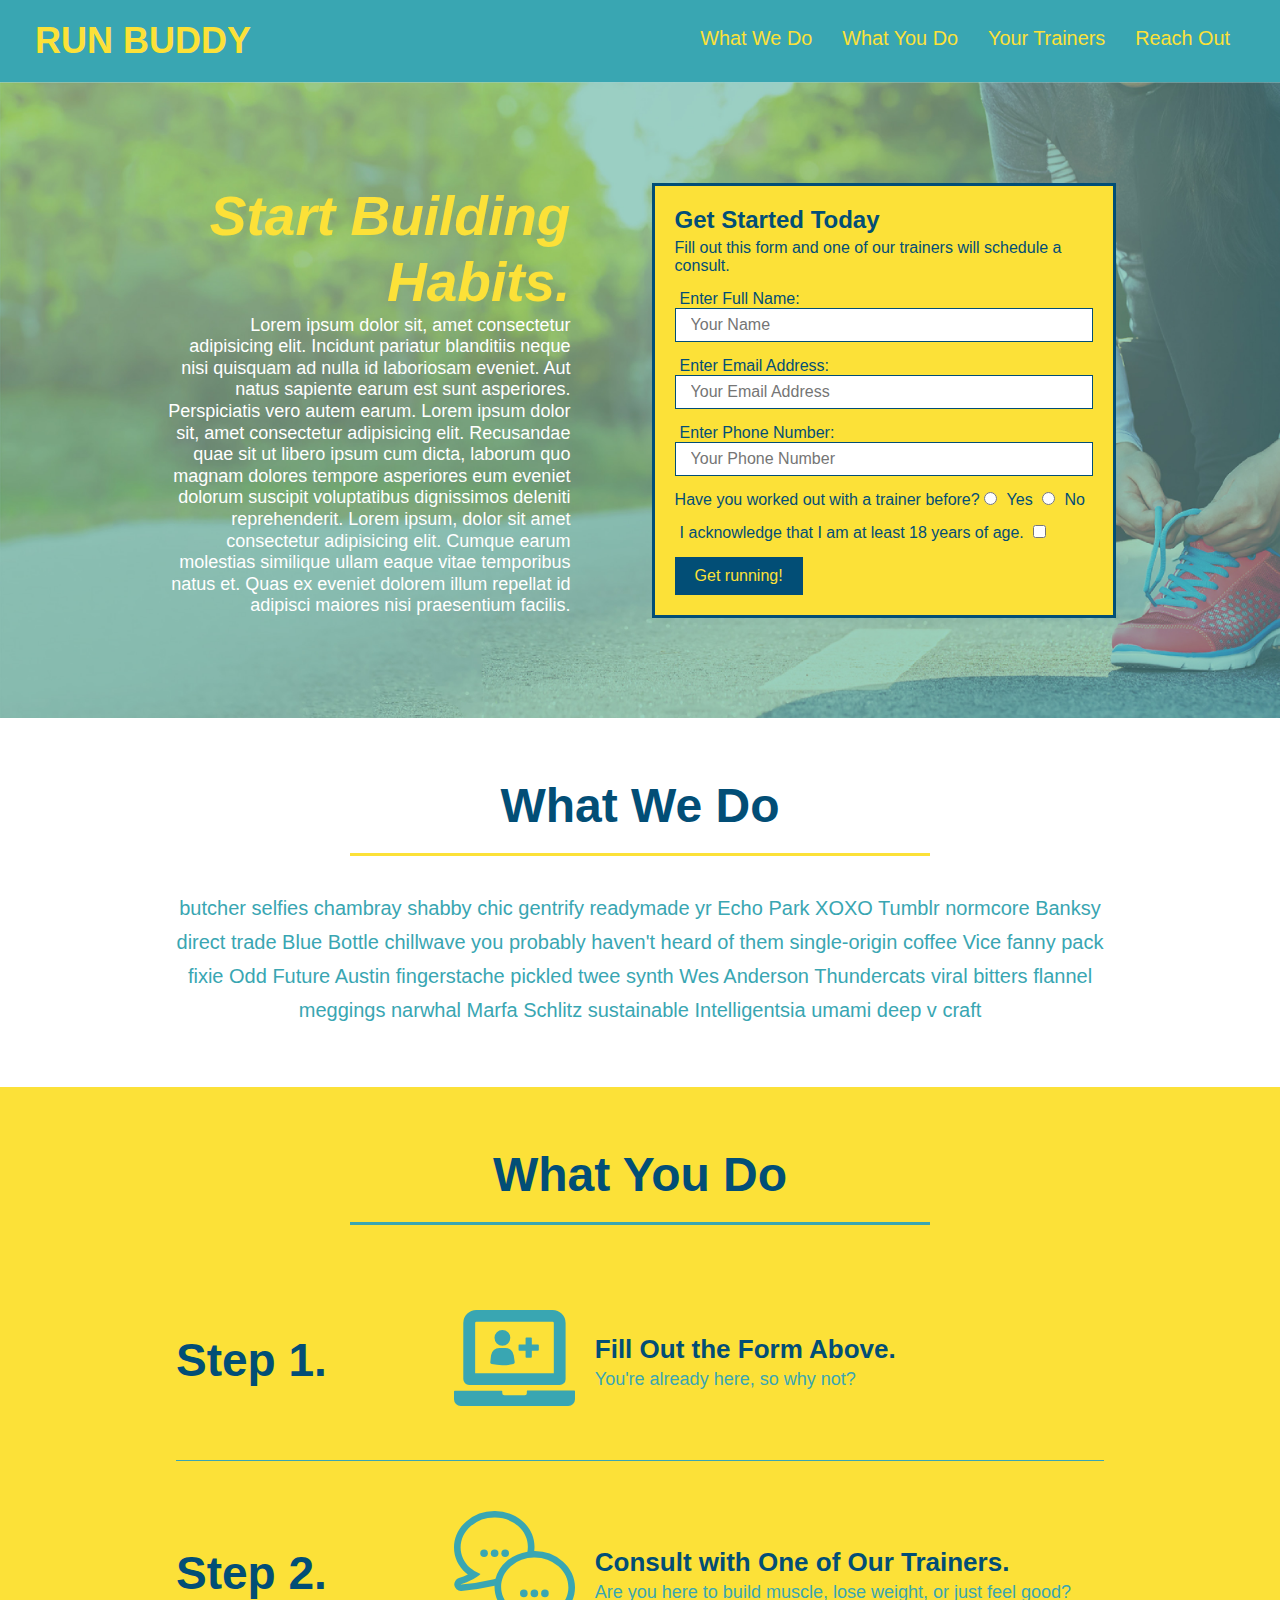
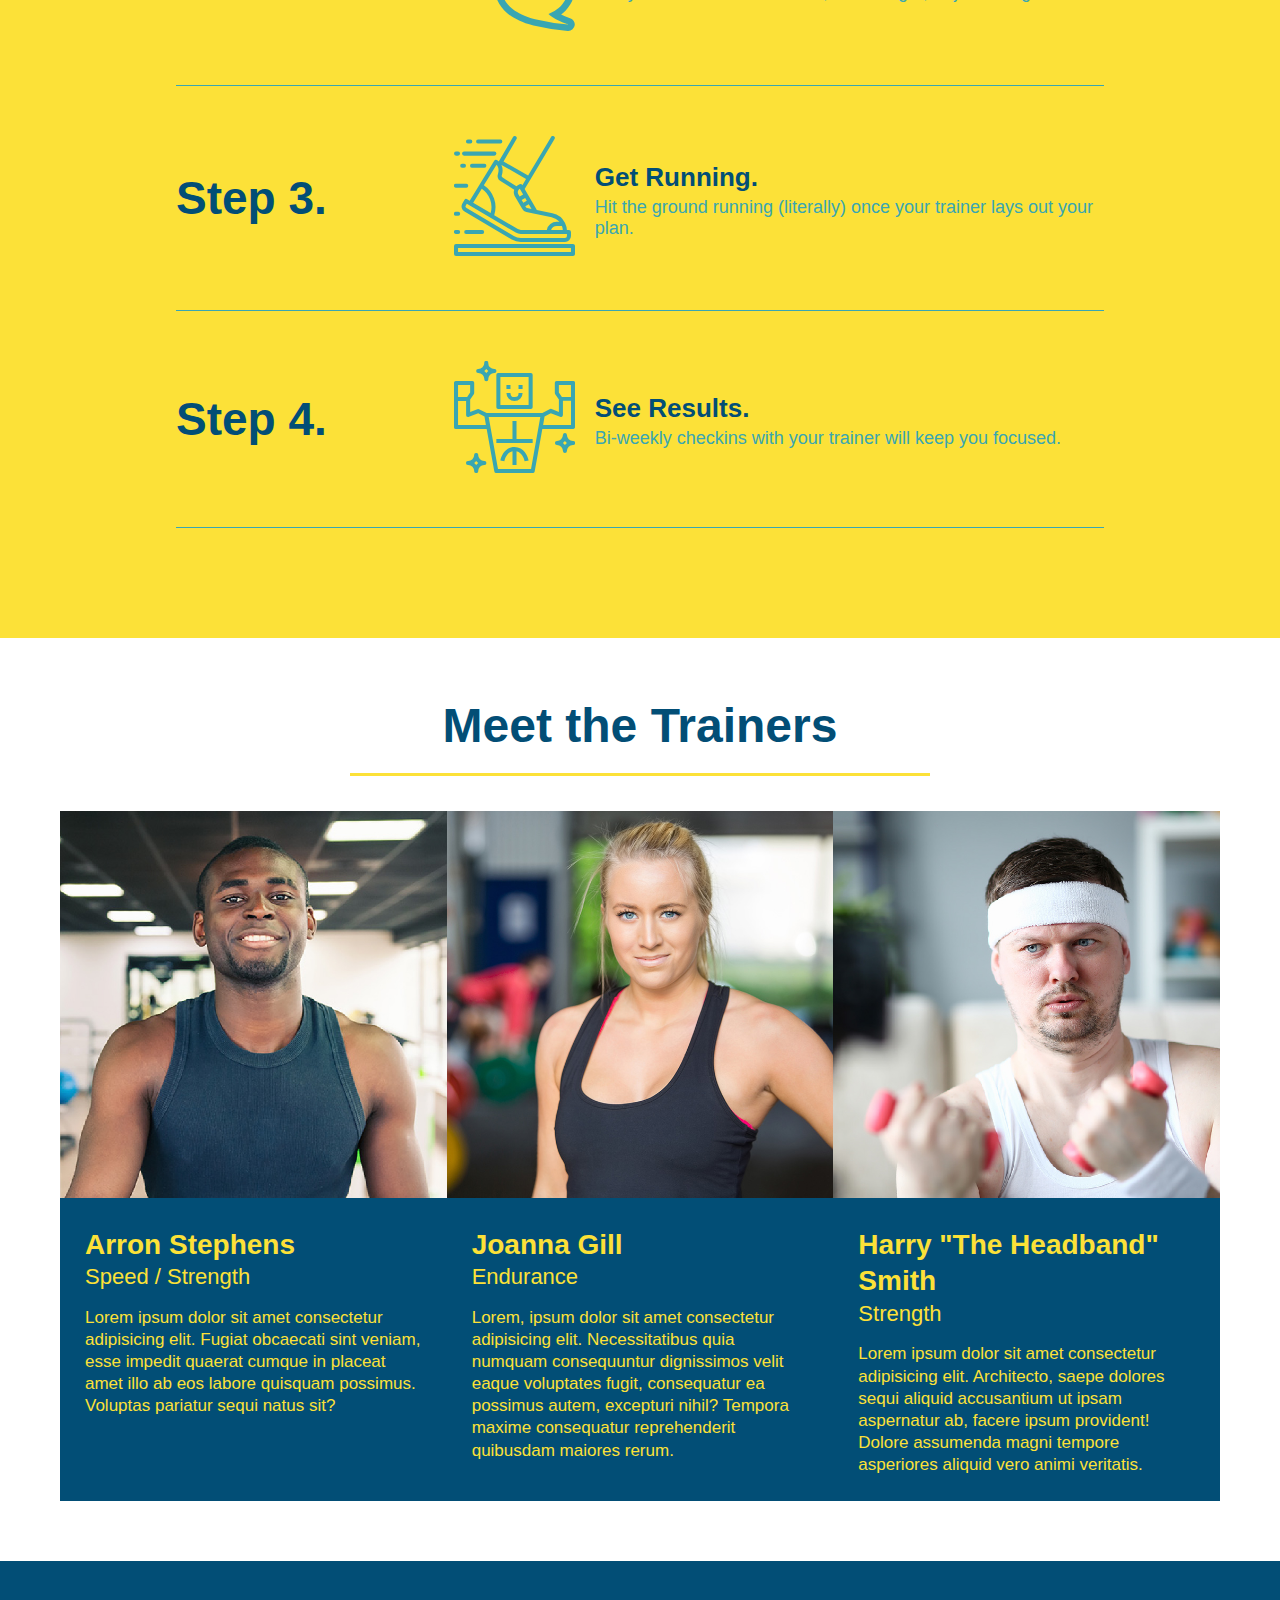
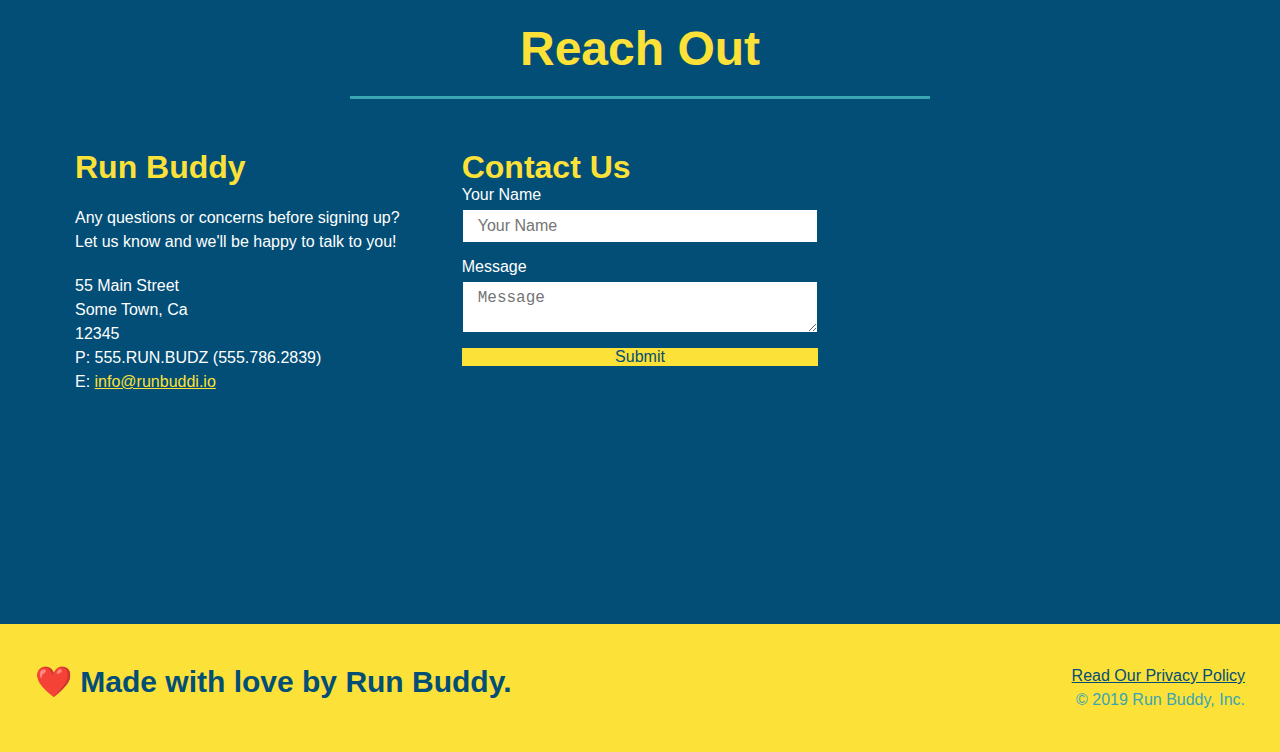
==== commit 64979f8a: "html changes and media query start" ====
--- a/index.html
+++ b/index.html
@@ -6,6 +6,7 @@
     <meta name="viewport" content="width=device-width, initial-scale=1.0">
     <title>Run Buddy</title>
     <link rel="stylesheet" href="./assets/css/style.css" />
+    <meta name="viewport" content="width=device-width, initial-scale=1.0" />
 </head>
 <body>
     <!-- navigation -->
--- a/assets/css/style.css
+++ b/assets/css/style.css
@@ -49,7 +49,7 @@
 
 /* styles the <a> tags under the <li> tag */
 header nav ul li a {
-    margin: 0 30px;
+    padding: 10px 15px;
     font-weight: lighter;
     font-size: 1.55vw;
 }
@@ -95,6 +95,7 @@
     display: flex;
     justify-content: center;
     flex-wrap: wrap;
+    align-items: flex-start;
 }
 
 .hero-cta {
@@ -103,7 +104,7 @@
     margin: 3.5%;
     color: #fff;
     font-size: 18px;
-    line-height: 1.3;
+    line-height: 1.2;
 }
 
 .hero-cta h2 {
@@ -160,7 +161,7 @@
 /* hero styles end */
 
 .section-title {
-    font-size: 55px;
+    font-size: 48px;
     color: #024e76;
     border-bottom: 3px solid;
     padding-bottom: 20px;
@@ -360,4 +361,20 @@
 
 .flex-row {
     display: flex;
+}
+
+/* MEDIA QUERY FOR SMALLER DESKTOP SCREENS AND SMALLER */
+@media screen and (max-width: 980px) {
+
+    }
+}
+
+/* MEDIA QUERY FOR TABLETS AND SMALLER */
+@media screen and (max-width: 768px) {
+
+}
+
+/* MEDIA QUERY FOR MOBILE PHONES AND SMALLER */
+@media screen and (max-width: 575px) {
+
 }